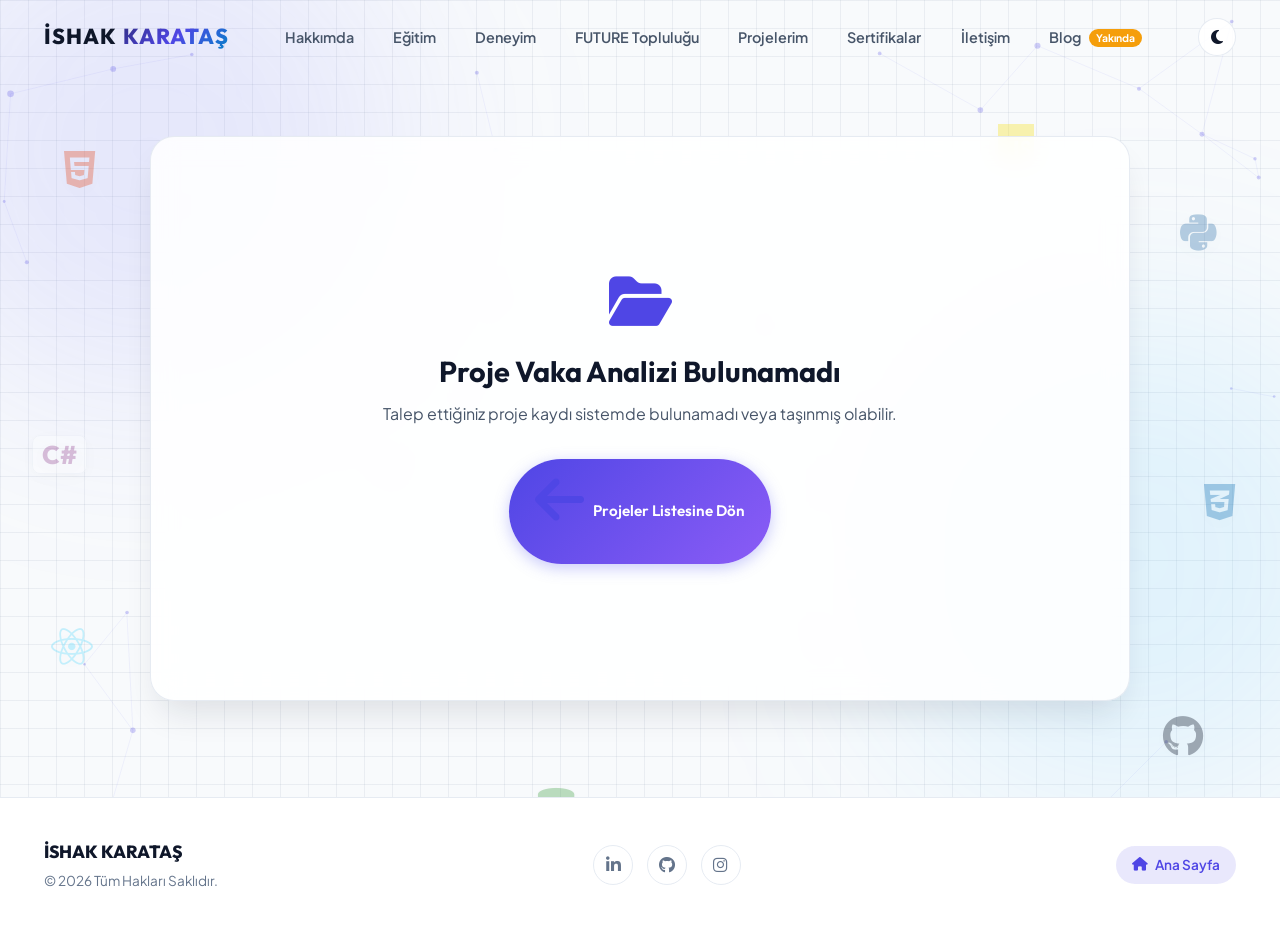
==== project-detail.html @ abb5e7d8 "Add files via upload" ====
<!DOCTYPE html>
<html lang="tr" data-theme="light">

<head>
    <meta charset="UTF-8">
    <meta name="viewport" content="width=device-width, initial-scale=1.0">
    <title>Proje Detayı - İshak Karataş</title>
    <meta name="description" content="Proje Detayları, Teknik Mühendislik Analizi ve Vaka Çalışması.">

    <!-- Google Fonts: Plus Jakarta Sans & Outfit -->
    <link rel="preconnect" href="https://fonts.googleapis.com">
    <link rel="preconnect" href="https://fonts.gstatic.com" crossorigin>
    <link
        href="https://fonts.googleapis.com/css2?family=Outfit:wght@400;500;600;700;800&family=Plus+Jakarta+Sans:wght@300;400;500;600;700&display=swap"
        rel="stylesheet">

    <!-- FontAwesome Icons -->
    <link rel="stylesheet" href="https://cdnjs.cloudflare.com/ajax/libs/font-awesome/6.4.0/css/all.min.css">

    <!-- Custom CSS -->
    <link rel="stylesheet" href="style.css">

    <!-- Corporate Case Study Styles -->
    <style>
        .detail-standalone-page {
            padding-top: 8.5rem;
            padding-bottom: 6rem;
            min-height: 85vh;
        }

        .detail-card {
            padding: 3.5rem;
            max-width: 980px;
            margin: 0 auto;
            border-radius: var(--radius-lg);
            box-shadow: var(--shadow-lg);
            position: relative;
        }

        .detail-header {
            border-bottom: 1px solid var(--border-color);
            padding-bottom: 2.5rem;
            margin-bottom: 2.5rem;
        }

        .detail-badge-pill {
            display: inline-flex;
            align-items: center;
            gap: 0.5rem;
            background: var(--accent-glow);
            color: var(--accent-primary);
            font-size: 0.85rem;
            font-weight: 700;
            padding: 0.4rem 1rem;
            border-radius: var(--radius-full);
            border: 1px solid rgba(99, 102, 241, 0.2);
            margin-bottom: 1.25rem;
            text-transform: uppercase;
            letter-spacing: 0.5px;
        }

        .detail-meta-grid {
            display: grid;
            grid-template-columns: repeat(auto-fit, minmax(210px, 1fr));
            gap: 1.25rem;
            margin-top: 2.25rem;
        }

        .meta-card {
            background: var(--bg-primary);
            padding: 1.25rem 1.5rem;
            border-radius: var(--radius-md);
            border: 1px solid var(--border-color);
            transition: var(--transition-normal);
        }

        .meta-card:hover {
            border-color: var(--accent-primary);
            transform: translateY(-2px);
        }

        .meta-card-title {
            font-size: 0.78rem;
            text-transform: uppercase;
            letter-spacing: 0.8px;
            color: var(--text-muted);
            margin-bottom: 0.5rem;
            font-weight: 700;
            display: flex;
            align-items: center;
            gap: 0.4rem;
        }

        .meta-card-value {
            font-size: 0.95rem;
            font-weight: 600;
            color: var(--text-primary);
            margin-bottom: 0;
            line-height: 1.4;
        }

        .meta-card-value a {
            color: var(--accent-primary);
            font-weight: 600;
            display: inline-flex;
            align-items: center;
            gap: 0.35rem;
            transition: var(--transition-fast);
        }

        .meta-card-value a:hover {
            opacity: 0.85;
            text-decoration: underline;
        }

        /* Mockup Frame Placeholder */
        .preview-mockup-frame {
            width: 100%;
            border-radius: var(--radius-md);
            border: 1px solid var(--border-color);
            background: var(--bg-primary);
            overflow: hidden;
            margin-bottom: 3rem;
            box-shadow: var(--shadow-md);
        }

        .mockup-frame-bar {
            height: 36px;
            background: rgba(15, 23, 42, 0.05);
            border-bottom: 1px solid var(--border-color);
            display: flex;
            align-items: center;
            padding: 0 1rem;
            gap: 0.5rem;
        }

        [data-theme="dark"] .mockup-frame-bar {
            background: rgba(255, 255, 255, 0.03);
        }

        .mockup-dots {
            display: flex;
            gap: 0.4rem;
        }

        .mockup-dot {
            width: 10px;
            height: 10px;
            border-radius: 50%;
        }

        .dot-red {
            background: #ef4444;
        }

        .dot-yellow {
            background: #f59e0b;
        }

        .dot-green {
            background: #10b981;
        }

        .mockup-frame-title {
            font-size: 0.75rem;
            color: var(--text-muted);
            font-weight: 600;
            margin-left: auto;
            margin-right: auto;
            display: flex;
            align-items: center;
            gap: 0.35rem;
        }

        .mockup-viewport {
            height: 320px;
            display: flex;
            flex-direction: column;
            align-items: center;
            justify-content: center;
            background: radial-gradient(circle at center, var(--accent-glow) 0%, transparent 70%);
            gap: 1rem;
            color: var(--text-muted);
        }

        .mockup-viewport-icon {
            width: 64px;
            height: 64px;
            border-radius: var(--radius-md);
            background: var(--bg-card);
            border: 1px solid var(--border-color);
            display: flex;
            align-items: center;
            justify-content: center;
            font-size: 1.75rem;
            color: var(--accent-primary);
            box-shadow: var(--shadow-sm);
        }

        .section-block {
            margin-bottom: 2.75rem;
        }

        .section-block-title {
            font-size: 1.3rem;
            font-weight: 700;
            color: var(--text-primary);
            margin-bottom: 1rem;
            display: flex;
            align-items: center;
            gap: 0.75rem;
            letter-spacing: -0.3px;
        }

        .section-block-title i {
            width: 34px;
            height: 34px;
            border-radius: var(--radius-sm);
            background: var(--accent-glow);
            color: var(--accent-primary);
            display: inline-flex;
            align-items: center;
            justify-content: center;
            font-size: 1rem;
            border: 1px solid rgba(99, 102, 241, 0.15);
        }

        .section-block-text {
            color: var(--text-secondary);
            line-height: 1.75;
            font-size: 1.02rem;
            margin-bottom: 0;
        }

        .tech-pill-container {
            display: flex;
            flex-wrap: wrap;
            gap: 0.65rem;
            margin-top: 1rem;
        }

        .tech-pill {
            background: var(--bg-primary);
            color: var(--text-primary);
            font-size: 0.85rem;
            font-weight: 600;
            padding: 0.45rem 1rem;
            border-radius: var(--radius-sm);
            border: 1px solid var(--border-color);
            display: inline-flex;
            align-items: center;
            gap: 0.5rem;
            transition: var(--transition-fast);
        }

        .tech-pill:hover {
            border-color: var(--accent-primary);
            color: var(--accent-primary);
            background: var(--accent-glow);
        }

        .video-container-frame {
            margin-bottom: 3rem;
            border-bottom: 1px solid var(--border-color);
            padding-bottom: 2.5rem;
        }

        .video-wrapper {
            position: relative;
            padding-bottom: 56.25%;
            height: 0;
            overflow: hidden;
            border-radius: var(--radius-md);
            border: 1px solid var(--border-color);
            box-shadow: var(--shadow-lg);
            background: #000;
        }

        .video-wrapper iframe {
            position: absolute;
            top: 0;
            left: 0;
            width: 100%;
            height: 100%;
            border: none;
        }

        .back-btn-wrap {
            margin-top: 3.5rem;
            border-top: 1px solid var(--border-color);
            padding-top: 2rem;
            display: flex;
            justify-content: flex-start;
        }

        .error-state {
            text-align: center;
            padding: 5rem 2rem;
        }

        .error-state i {
            font-size: 3.5rem;
            color: var(--accent-primary);
            margin-bottom: 1.5rem;
        }

        @media (max-width: 768px) {
            .detail-card {
                padding: 1.75rem;
            }

            .detail-standalone-page {
                padding-top: 7rem;
            }

            .mockup-viewport {
                height: 240px;
            }
        }

        /* Mockup Viewport with Screenshots Grid */
        .screenshots-grid-container {
            display: grid;
            grid-template-columns: repeat(auto-fit, minmax(280px, 1fr));
            gap: 1.75rem;
            width: 100%;
            margin-bottom: 3rem;
            align-items: start;
        }

        .mini-mockup-frame.hidden-screenshot {
            display: none !important;
        }

        .show-more-screenshots-wrapper {
            grid-column: 1 / -1;
            display: flex;
            justify-content: center;
            margin-top: 1rem;
            margin-bottom: 1.5rem;
        }

        .mini-mockup-frame {
            margin-bottom: 0 !important;
            cursor: pointer;
            transition: transform 0.3s ease, box-shadow 0.3s ease, border-color 0.3s ease;
            background: var(--bg-primary);
        }

        .mini-mockup-frame:hover {
            transform: translateY(-5px);
            border-color: var(--accent-primary);
            box-shadow: var(--shadow-lg);
        }

        /* Mobile Mockup Styles (Samsung Style Infinity-O Display) */
        .mobile-mockup-frame {
            width: 210px;
            height: 420px;
            border-radius: 20px;
            border: 6px solid var(--text-primary);
            background: var(--bg-primary);
            overflow: hidden;
            position: relative;
            box-shadow: var(--shadow-md);
            cursor: pointer;
            transition: transform 0.3s ease, box-shadow 0.3s ease, border-color 0.3s ease;
            margin: 0 auto;
        }

        .mobile-mockup-frame:hover {
            transform: translateY(-5px);
            border-color: var(--accent-primary);
            box-shadow: var(--shadow-lg);
        }

        .mobile-punch-hole {
            position: absolute;
            top: 10px;
            left: 50%;
            transform: translateX(-50%);
            width: 8px;
            height: 8px;
            border-radius: 50%;
            background: #000000;
            z-index: 10;
            border: 1px solid rgba(255, 255, 255, 0.25);
        }

        .mobile-viewport-mini {
            width: 100%;
            height: 100%;
            position: relative;
            overflow: hidden;
            background: var(--bg-card);
        }

        .mobile-viewport-mini img {
            width: 100%;
            height: 100%;
            object-fit: fill;
            display: block;
            transition: transform 0.3s ease;
        }

        .mobile-mockup-frame:hover .mobile-viewport-mini img {
            transform: scale(1.04);
        }

        .mobile-mockup-frame.hidden-screenshot {
            display: none !important;
        }

        .mobile-mockup-placeholder-frame {
            border-color: rgba(99, 102, 241, 0.35);
            background: rgba(99, 102, 241, 0.02) !important;
            display: flex;
            flex-direction: column;
            align-items: center;
            justify-content: center;
            gap: 0.5rem;
            cursor: default;
        }

        .mobile-mockup-placeholder-frame:hover {
            transform: none;
            border-color: rgba(99, 102, 241, 0.35);
            box-shadow: var(--shadow-md);
        }

        .mobile-mockup-placeholder-frame .mobile-punch-hole {
            background: rgba(99, 102, 241, 0.35);
        }

        .mockup-viewport-mini {
            position: relative;
            overflow: hidden;
            background: var(--bg-card);
            display: block;
        }

        .screenshot-img {
            width: 100%;
            height: auto;
            display: block;
            transition: transform 0.3s ease;
        }

        .mini-mockup-frame:hover .screenshot-img {
            transform: scale(1.03);
        }

        .screenshot-overlay {
            position: absolute;
            top: 0;
            left: 0;
            width: 100%;
            height: 100%;
            background: rgba(15, 23, 42, 0.4);
            display: flex;
            align-items: center;
            justify-content: center;
            opacity: 0;
            transition: opacity 0.3s ease;
        }

        .mini-mockup-frame:hover .screenshot-overlay {
            opacity: 1;
        }

        .screenshot-overlay i {
            color: white;
            font-size: 1.5rem;
            transform: scale(0.8);
            transition: transform 0.3s ease;
        }

        .mini-mockup-frame:hover .screenshot-overlay i {
            transform: scale(1);
        }

        /* Lightbox Styles */
        .lightbox {
            display: none;
            position: fixed;
            z-index: 9999;
            left: 0;
            top: 0;
            width: 100%;
            height: 100%;
            overflow: auto;
            background-color: rgba(15, 23, 42, 0.95);
            backdrop-filter: blur(10px);
            align-items: center;
            justify-content: center;
            opacity: 0;
            transition: opacity 0.3s ease;
        }

        .lightbox.active {
            display: flex;
            opacity: 1;
        }

        .lightbox-content {
            margin: auto;
            display: block;
            max-width: 90%;
            max-height: 85vh;
            border-radius: 0;
            box-shadow: 0 25px 50px -12px rgba(0, 0, 0, 0.5);
            transform: scale(0.95);
            transition: transform 0.3s ease;
            border: 1px solid rgba(255, 255, 255, 0.1);
        }

        .lightbox.active .lightbox-content {
            transform: scale(1);
        }

        .lightbox-close {
            position: absolute;
            top: 2rem;
            right: 2.5rem;
            color: #f1f1f1;
            font-size: 40px;
            font-weight: 300;
            transition: 0.3s;
            cursor: pointer;
            user-select: none;
        }

        .lightbox-close:hover {
            color: var(--accent-primary);
        }

        .lightbox-arrow {
            position: absolute;
            top: 50%;
            transform: translateY(-50%);
            background: rgba(15, 23, 42, 0.4);
            border: 1px solid rgba(255, 255, 255, 0.15);
            color: white;
            width: 50px;
            height: 50px;
            border-radius: 50%;
            display: flex;
            align-items: center;
            justify-content: center;
            font-size: 1.25rem;
            cursor: pointer;
            z-index: 10000;
            transition: all 0.25s ease;
            backdrop-filter: blur(8px);
        }

        .lightbox-arrow:hover {
            background: var(--accent-primary);
            transform: translateY(-50%) scale(1.1);
            border-color: var(--accent-primary);
        }

        .lightbox-prev {
            left: 2rem;
        }

        .lightbox-next {
            right: 2rem;
        }

        #lightbox-img {
            transition: opacity 0.15s ease-in-out;
        }

        @media (max-width: 576px) {
            .lightbox-arrow {
                width: 40px;
                height: 40px;
                font-size: 1rem;
            }

            .lightbox-prev {
                left: 1rem;
            }

            .lightbox-next {
                right: 1rem;
            }
        }

        /* Project Header Buttons */
        .btn-github-large {
            display: inline-flex;
            align-items: center;
            gap: 0.6rem;
            padding: 0.65rem 1.3rem;
            border-radius: var(--radius-md);
            font-weight: 600;
            font-size: 0.95rem;
            background: #24292e;
            color: #ffffff !important;
            border: 1px solid rgba(255, 255, 255, 0.15);
            transition: all var(--transition-fast);
            text-decoration: none;
            box-shadow: var(--shadow-sm);
        }

        .btn-github-large:hover {
            background: #2f363d;
            transform: translateY(-2px);
            box-shadow: var(--shadow-md);
        }

        .btn-youtube-large {
            display: inline-flex;
            align-items: center;
            gap: 0.6rem;
            padding: 0.65rem 1.3rem;
            border-radius: var(--radius-md);
            font-weight: 600;
            font-size: 0.95rem;
            background: #ef4444;
            color: #ffffff !important;
            border: 1px solid rgba(255, 255, 255, 0.15);
            transition: all var(--transition-fast);
            text-decoration: none;
            box-shadow: var(--shadow-sm);
        }

        .btn-youtube-large:hover {
            background: #dc2626;
            transform: translateY(-2px);
            box-shadow: var(--shadow-md);
        }

        /* Code Editor Mockup Styles (Responsive Dark/Light) */
        .code-editor-description {
            margin-top: 1.75rem;
            margin-bottom: 2.5rem;
            max-width: 900px;
            background: #ffffff;
            color: #24292e;
            border: 1px solid var(--border-color);
            border-radius: 12px;
            overflow: hidden;
            font-family: 'Fira Code', Consolas, Monaco, 'Courier New', Courier, monospace;
            box-shadow: var(--shadow-md);
            transition: background var(--transition-normal), border var(--transition-normal);
        }

        .code-editor-header {
            background: #f1f3f5;
            height: 38px;
            display: flex;
            align-items: center;
            padding: 0 1.25rem;
            border-bottom: 1px solid var(--border-color);
            transition: background var(--transition-normal), border var(--transition-normal);
            justify-content: flex-start;
        }

        .editor-dots {
            display: flex;
            gap: 0.5rem;
            align-items: center;
        }

        .editor-dot {
            width: 12px;
            height: 12px;
            border-radius: 50%;
        }

        .editor-dot-close {
            background: #ff5f56;
        }

        .editor-dot-minimize {
            background: #ffbd2e;
        }

        .editor-dot-zoom {
            background: #27c93f;
        }

        .editor-tabs {
            display: flex;
            height: 100%;
            align-items: flex-end;
            margin-left: 1.5rem;
        }

        .editor-tab {
            background: #ffffff;
            border: 1px solid var(--border-color);
            border-bottom: none;
            border-top: 2px solid var(--accent-primary);
            padding: 0 1rem;
            height: 30px;
            display: flex;
            align-items: center;
            gap: 0.5rem;
            font-size: 0.8rem;
            color: var(--text-primary);
            font-weight: 600;
            border-top-left-radius: 4px;
            border-top-right-radius: 4px;
            transition: all var(--transition-fast);
        }

        .editor-tab i {
            color: #e34c26;
            font-size: 0.95rem;
        }

        .editor-tab-close {
            color: #959da5;
            font-size: 0.75rem;
            margin-left: 0.5rem;
            cursor: pointer;
        }

        .code-editor-body {
            padding: 1.75rem 2rem;
            font-size: 1.05rem;
            line-height: 1.9;
            display: flex;
            gap: 1.5rem;
        }

        .code-line-numbers {
            color: #a0aec0;
            user-select: none;
            text-align: right;
            border-right: 2px solid var(--border-color);
            padding-right: 1.25rem;
            font-size: 1rem;
            min-width: 28px;
            font-weight: 500;
            transition: border var(--transition-normal);
        }

        .code-content {
            color: #2f3e46;
            white-space: pre-wrap;
            word-break: break-word;
            text-align: left;
            font-weight: 550;
            flex-grow: 1;
        }

        /* Dark Theme overrides */
        [data-theme="dark"] .code-editor-description {
            background: #181818;
            border-color: rgba(255, 255, 255, 0.08);
            color: #d4d4d4;
            box-shadow: 0 10px 30px rgba(0, 0, 0, 0.4);
        }

        [data-theme="dark"] .code-editor-header {
            background: #1e1e1e;
            border-bottom-color: #121212;
        }

        [data-theme="dark"] .editor-tab {
            background: #181818;
            border-color: rgba(255, 255, 255, 0.08);
            border-bottom: none;
            color: #d4d4d4;
        }

        [data-theme="dark"] .code-line-numbers {
            color: #5a5a5a;
            border-right-color: rgba(255, 255, 255, 0.08);
        }

        [data-theme="dark"] .code-content {
            color: #e1e1e1;
        }

        /* VS Code Status Bar mockup styling */
        .code-editor-status-bar {
            background: #f1f3f5;
            /* Light mode default */
            color: #333333;
            /* Darker text for prominence */
            height: 28px;
            /* Slightly taller */
            display: flex;
            align-items: center;
            justify-content: space-between;
            padding: 0 1.25rem;
            font-size: 0.78rem;
            /* Slightly larger */
            user-select: none;
            border-bottom-left-radius: 12px;
            border-bottom-right-radius: 12px;
            font-family: -apple-system, BlinkMacSystemFont, "Segoe UI", Roboto, Helvetica, Arial, sans-serif;
            font-weight: 600;
            /* Bold/prominent text */
            border-top: 1px solid var(--border-color);
            transition: all var(--transition-normal);
        }

        .code-editor-status-bar i {
            color: var(--accent-primary);
            /* Pop icon color in light mode */
            font-size: 0.85rem;
        }

        /* Dark Theme Status Bar Override (matches VS Code Dark IDE theme) */
        [data-theme="dark"] .code-editor-status-bar {
            background: #1e1e1e;
            color: #c5c5c5;
            /* Brighter readable text */
            border-top: 1px solid #121212;
        }

        [data-theme="dark"] .code-editor-status-bar i {
            color: #007acc;
            /* VS Code blue icons in dark mode */
        }

        .status-left,
        .status-right {
            display: flex;
            align-items: center;
            gap: 1.25rem;
        }

        .status-item {
            display: flex;
            align-items: center;
            gap: 0.45rem;
            opacity: 1;
            /* full visibility */
            transition: opacity var(--transition-fast);
        }

        .status-item:hover {
            opacity: 0.85;
        }

        /* Floating Robot Animation */
        @keyframes robotFloating {
            0% {
                transform: translateY(0px) rotate(0deg);
            }

            50% {
                transform: translateY(-12px) rotate(3deg);
            }

            100% {
                transform: translateY(0px) rotate(0deg);
            }
        }

        .robot-floating-animation {
            animation: robotFloating 3.5s ease-in-out infinite;
            filter: drop-shadow(0 10px 15px rgba(0, 0, 0, 0.12));
            transition: all var(--transition-normal);
        }

        .robot-floating-animation:hover {
            transform: scale(1.06) translateY(-5px);
            filter: drop-shadow(0 15px 25px rgba(0, 0, 0, 0.2));
        }
    </style>
</head>

<body>

    <!-- Bilimsel Kareli Arka Plan & Süzülen Düğümler Ağ Katmanı -->
    <div class="math-grid-bg"></div>
    <canvas id="bg-scientific-canvas" class="bg-scientific-canvas"></canvas>

    <!-- Süzülen Teknoloji İkonları -->
    <div class="floating-tech-icons">
        <div class="tech-icon t-icon-1" title="HTML5"><i class="fa-brands fa-html5"></i></div>
        <div class="tech-icon t-icon-2" title="React"><i class="fa-brands fa-react"></i></div>
        <div class="tech-icon t-icon-3" title="Python"><i class="fa-brands fa-python"></i></div>
        <div class="tech-icon t-icon-4" title="GitHub"><i class="fa-brands fa-github"></i></div>
        <div class="tech-icon t-icon-5" title="C#"><span class="tech-badge-csharp">C#</span></div>
        <div class="tech-icon t-icon-6" title="MongoDB / Database"><i class="fa-solid fa-database"></i></div>
        <div class="tech-icon t-icon-7" title="JavaScript"><i class="fa-brands fa-js"></i></div>
        <div class="tech-icon t-icon-8" title="CSS3"><i class="fa-brands fa-css3-alt"></i></div>
    </div>

    <div class="glow-orb orb-1"></div>
    <div class="glow-orb orb-2"></div>

    <!-- HEADER / NAVIGATION -->
    <header class="navbar-header" id="navbar">
        <div class="container nav-container">
            <a href="index.html#hero" class="nav-brand" id="nav-logo">
                <span class="brand-first">İSHAK</span>
                <span class="brand-last">KARATAŞ</span>
            </a>

            <nav class="nav-menu" id="nav-menu">
                <ul class="nav-list">
                    <li><a href="index.html#about" class="nav-link">Hakkımda</a></li>
                    <li><a href="index.html#education" class="nav-link">Eğitim</a></li>
                    <li><a href="index.html#experience" class="nav-link">Deneyim</a></li>
                    <li><a href="index.html#community" class="nav-link">FUTURE Topluluğu</a></li>
                    <li><a href="index.html#projects" class="nav-link">Projelerim</a></li>
                    <li><a href="index.html#certificates" class="nav-link">Sertifikalar</a></li>
                    <li><a href="index.html#contact" class="nav-link">İletişim</a></li>
                    <li><a href="blog.html" class="nav-link">Blog <span class="badge-soon">Yakında</span></a></li>
                </ul>
            </nav>

            <div class="nav-actions">
                <button class="theme-toggle-btn" id="theme-toggle" aria-label="Karanlık/Aydınlık Tema Değiştir">
                    <i class="fa-solid fa-sun icon-sun"></i>
                    <i class="fa-solid fa-moon icon-moon"></i>
                </button>

                <button class="mobile-toggle" id="mobile-toggle" aria-label="Menüyü Aç/Kapat">
                    <span class="bar"></span>
                    <span class="bar"></span>
                    <span class="bar"></span>
                </button>
            </div>
        </div>
    </header>

    <!-- MAIN BODY (Dynamic Corporate Cases) -->
    <main class="detail-standalone-page">
        <div class="container">
            <div class="glass-card detail-card" id="project-detail-container">
                <!-- Javascript will render contents dynamically here -->
                <div style="text-align: center; padding: 5rem 0;">
                    <i class="fa-solid fa-circle-notch fa-spin"
                        style="font-size: 2.5rem; color: var(--accent-primary);"></i>
                    <p style="margin-top: 1rem; color: var(--text-muted); font-weight: 500;">Proje vaka analizi
                        yükleniyor...</p>
                </div>
            </div>
        </div>
    </main>

    <!-- FOOTER -->
    <footer class="main-footer">
        <div class="container footer-container">
            <div class="footer-left">
                <span class="footer-logo">İSHAK KARATAŞ</span>
                <p>&copy; 2026 Tüm Hakları Saklıdır.</p>
            </div>
            <div class="footer-center">
                <div class="footer-social-links">
                    <a href="https://www.linkedin.com/in/ishak-karata%C5%9F-7420802b3/" target="_blank"
                        rel="noopener noreferrer" class="footer-social-btn linkedin" title="LinkedIn">
                        <i class="fa-brands fa-linkedin-in"></i>
                    </a>
                    <a href="https://github.com/ishakkaratas05" target="_blank" rel="noopener noreferrer"
                        class="footer-social-btn github" title="GitHub">
                        <i class="fa-brands fa-github"></i>
                    </a>
                    <a href="https://www.instagram.com/kodkasifi_404/" target="_blank" rel="noopener noreferrer"
                        class="footer-social-btn instagram" title="Instagram">
                        <i class="fa-brands fa-instagram"></i>
                    </a>
                </div>
            </div>
            <div class="footer-right">
                <a href="index.html" class="back-to-top-btn" aria-label="Ana Sayfa">
                    <i class="fa-solid fa-house"></i> Ana Sayfa
                </a>
            </div>
        </div>
    </footer>

    <!-- TOAST NOTIFICATION -->
    <div class="toast-notification" id="toast">
        <i class="fa-solid fa-circle-check"></i>
        <span id="toast-message">E-posta adresi panoya kopyalandı!</span>
    </div>



    <!-- SCREENSHOT LIGHTBOX -->
    <div id="screenshot-lightbox" class="lightbox" onclick="closeLightbox()">
        <span class="lightbox-close" onclick="closeLightbox()">&times;</span>
        <button class="lightbox-arrow lightbox-prev" onclick="changeLightboxImage(-1, event)">
            <i class="fa-solid fa-chevron-left"></i>
        </button>
        <img class="lightbox-content" id="lightbox-img" onclick="event.stopPropagation()">
        <button class="lightbox-arrow lightbox-next" onclick="changeLightboxImage(1, event)">
            <i class="fa-solid fa-chevron-right"></i>
        </button>
    </div>

    <!-- Custom Script & Engine Database -->
    <script src="script.js"></script>
    <script>
        // Project Database (Strict Corporate Structure)
        const PROJECTS_DB = {
            "portfoy-sitem": {
                title: "Kişisel Portföy Web Sitesi",
                subtitle: "HTML, CSS ve JavaScript kullanılarak geliştirilen; Matter.js 2D fizik motoru, özelleştirilmiş HTML5 Canvas düğüm animasyonları ve CSS Custom Properties ile zenginleştirilmiş, karanlık/aydınlık tema destekli interaktif portföy platformu.",
                category: "<i class=\"fa-solid fa-user\"></i> Bireysel Proje",
                date: "Temmuz 2026",
                role: "Arayüz Tasarımı & Frontend Geliştirme",
                github: "https://github.com/ishakkaratas05",
                tech: ["HTML5", "CSS3", "JavaScript", "Matter.js", "Canvas 2D API", "JSON Data Engine"],
                about: "Kişisel Portföy Web Sitesi; yazılım projelerimi, mühendislik çalışmalarımı, akademik geçmişimi ve FUTURE topluluğundaki aktif liderlik rollerimi profesyonel, estetik ve etkileşimli bir dijital vitrinde sergilemek amacıyla sıfırdan tasarlayıp geliştirdiğim kişisel web platformumdur. Platform, kullanıcıyı yormayan modern geçişleri ve yaratıcı animasyonları mühendislik odaklı bir yaklaşımla birleştirir.",
                problem: "Sıradan, statik ve şablon tabanlı hazır portföy sitelerinin aksine; yazılımcı kimliğimi, tasarım becerilerimi (Canva/UI) ve fizik simülasyonları gibi teknik yeteneklerimi ziyaretçilere doğrudan hissettirecek, yüksek performanslı ve özgün bir kullanıcı deneyimi (UX) sunma ihtiyacı.",
                details: "Proje kapsamında, modern web standartlarına uygun olarak herhangi bir frontend framework'ü (React vb.) kullanmadan, saf JavaScript ve CSS Custom Properties ile sıfırdan aydınlık/karanlık tema altyapısını kodladım. Giriş ekranındaki bilimsel düğüm ağları (node network) için HTML5 Canvas 2D API ile optimize edilmiş parçacık animasyonları geliştirdim. Sayfadaki en dikkat çekici detaylardan biri olan interaktif yaka kartı için Matter.js fizik motorunu entegre ederek, yerçekimi ve fareyle sürükleme tepkilerine sahip gerçekçi bir fizik simülasyonu oluşturdum. Ayrıca, tek bir HTML şablonu üzerinden dinamik URL parametrelerini (?id=proje-adi) okuyarak tüm projelerimin vaka analizini (Case Study) listeleyen modüler bir veri motoru kurguladım.",
                screenshots: [
                    "assets/projects/portfoy_ss/portfoy_ss_1.png"
                ]
            },
            "kampusradar": {
                title: "KampüsRadar",
                subtitle: "Üniversite kampüsü içerisindeki etkinlikleri, duyuruları ve konum tabanlı paylaşımları harita üzerinden takip etmeyi sağlayan mobil ve web platformu.",
                category: "<i class=\"fa-solid fa-user\"></i> Bireysel Proje",
                date: "Mayıs - Haziran 2026",
                role: "Full-Stack Mobil & Web Geliştirici",
                github: "https://github.com/ishakkaratas05/kampusradar",
                youtube: "NWP7Ew73N-Q",
                tech: ["React", "React Native", "Supabase", "Google Maps API", "PostgreSQL"],
                about: "KampüsRadar, öğrencilerin üniversite kampüsündeki sosyal hayatı, kulüp etkinliklerini, anlık duyuruları ve önemli noktaları harita tabanlı bir arayüz üzerinden gerçek zamanlı olarak takip etmelerini sağlayan bir uygulamadır. Hem mobil (React Native) hem de web (React) sürümleriyle öğrencilere kesintisiz erişim sunar.",
                problem: "Kampüs içi etkinliklerin ve duyuruların farklı sosyal medya kanallarına dağınık olması, öğrencilerin etkinlikleri kaçırmasına veya kampüs içindeki önemli noktalara (kütüphane yoğunluğu, yemekhane menüsü vb.) anlık erişimde zorluk yaşamasına yol açmaktadır.",
                details: "Projenin tüm frontend ve backend mimarisini tek başıma üstlendim. React Native kullanarak iOS ve Android için cross-platform harita tabanlı konum izleme entegrasyonunu kurdum. Supabase'in real-time veritabanı (WebSockets) ve PostgreSQL veri yapısını kullanarak kullanıcıların kampüsteki anlık paylaşımları canlı olarak harita üzerinde görebilmesini sağladım.",
                screenshots: [
                    "assets/projects/kampusradar_ss/radar_ss_1.png",
                    "assets/projects/kampusradar_ss/radar_ss_2.png",
                    "assets/projects/kampusradar_ss/radar_ss_3.png",
                    "assets/projects/kampusradar_ss/radar_ss_4.png",
                    "assets/projects/kampusradar_ss/radar_ss_5.png",
                    "assets/projects/kampusradar_ss/radar_ss_6.png",
                    "assets/projects/kampusradar_ss/radar_ss_7.png",
                    "assets/projects/kampusradar_ss/radar_ss_8.png",
                    "assets/projects/kampusradar_ss/radar_ss_9.png",
                    "assets/projects/kampusradar_ss/radar_ss_10.png",
                    "assets/projects/kampusradar_ss/radar_ss_11.png",
                    "assets/projects/kampusradar_ss/radar_ss_12.png",
                    "assets/projects/kampusradar_ss/radar_ss_13.png",
                    "assets/projects/kampusradar_ss/radar_ss_14.png",
                    "assets/projects/kampusradar_ss/radar_ss_15.png"
                ],
                mobileScreenshots: [
                    "assets/projects/kampusradar_ss/mobil/radar_mobil_1.png",
                    "assets/projects/kampusradar_ss/mobil/radar_mobil_2.png",
                    "assets/projects/kampusradar_ss/mobil/radar_mobil_3.png",
                    "assets/projects/kampusradar_ss/mobil/radar_mobil_4.png",
                    "assets/projects/kampusradar_ss/mobil/radar_mobil_5.png",
                    "assets/projects/kampusradar_ss/mobil/radar_mobil_6.png",
                    "assets/projects/kampusradar_ss/mobil/radar_mobil_7.png"
                ]
            },
            "jobverse": {
                title: "JOBVERSE",
                subtitle: "Farklı sitelere dağılmış iş ilanlarını tek bir merkezde toplayan; adaylara sadece iş arama kolaylığı değil, aynı zamanda maaş dağılımları ve popüler yetenekler gibi sektör trendlerini analiz etme imkanı sunan akıllı bir kariyer platformu.",
                category: "<i class=\"fa-solid fa-users\"></i> Takım Projesi",
                date: "Ekim - Aralık 2025",
                role: "Frontend & Arayüz Geliştirme, Logo Tasarımı",
                github: "https://github.com/ishakkaratas05/Jobverse",
                tech: ["React", "Node.js", "Python", "MongoDB", "Adzuna API", "JSearch API", "Canva", "Google Gemini"],
                about: "Veri Tabanı Yönetim Sistemleri dersi kapsamında, iş arayanların onlarca farklı site arasında kaybolması problemine çözüm üretmek amacıyla üç kişilik bir ekiple geliştirilmiştir. Sistem, arka planda Adzuna ve JSearch API'lerini kullanarak farklı kaynaklardan iş ilanlarını çeker, işler ve kendi veritabanına kaydeder. Kullanıcılar tek bir panel üzerinden detaylı arama ve filtreleme yapabilirler. Sadece bir ilan listeleme sitesi olmanın ötesine geçen platform, toplanan veriler üzerinden istatistiksel analizler de sunarak sektör trendlerinin ve aranan yeteneklerin incelenebilmesine olanak tanır. Projenin kullanıcıyla buluşan yüzü olan Frontend ve Arayüz süreçleri tarafımdan (İshak Karataş) yönetilmiş olup; platformun görsel kimliğini yansıtan logo da Google Gemini yapay zeka desteği ve Canva kullanılarak yine tarafımca tasarlanmıştır.",
                problem: "Kariyer ilanlarının birden fazla platforma dağınık olması nedeniyle adayların onlarca farklı site arasında kaybolması, ilanların gözden kaçması ve adayların sektör trendlerini (maaş dağılımları, aranan popüler yetenekler) analiz edememesi.",
                details: "Proje kapsamında web arayüzünün tasarımını, tüm frontend geliştirme süreçlerini ve platformun görsel kimliğini (logo tasarımı) üstlendim. React kullanarak kullanıcının kelime, teknoloji veya konuma göre ilanları anında filtreleyebileceği interaktif bir kullanıcı paneli inşa ettim. Node.js backend servisleri ile veri iletişimini kurarak, arka planda Python botları ve Adzuna/JSearch API'leri aracılığıyla çekilen ve MongoDB veritabanına kaydedilen normalize edilmiş verilerin güvenle ve performanslı şekilde ön yüze aktarılmasını sağladım. Toplanan veriler üzerinden istatistiksel analizler sunarak sektör trendlerinin ve aranan yeteneklerin incelenebilmesine olanak tanıyan görsel analiz araçlarını arayüze entegre ettim.",
                screenshots: [
                    "assets/projects/jobverse_ss/jobverse_ss_1.png",
                    "assets/projects/jobverse_ss/jobverse_ss_2.png",
                    "assets/projects/jobverse_ss/jobverse_ss_3.png",
                    "assets/projects/jobverse_ss/jobverse_ss_4.png",
                    "assets/projects/jobverse_ss/jobverse_ss_5.png",
                    "assets/projects/jobverse_ss/jobverse_ss_6.png"
                ]
            },
            "makale-oneri": {
                title: "Web Tabanlı Makale Öneri Sistemi",
                subtitle: "Araştırmacıların ilgilendikleri konulardaki akademik makaleleri arXiv üzerinden çekip listeleyen ve seçilen makaleye içerik olarak en çok benzeyen makaleleri yapay zeka ile bularak öneren akademik bir asistan uygulaması.",
                category: "<i class=\"fa-solid fa-user\"></i> Bireysel Proje",
                date: "Ağustos - Eylül 2025",
                role: "Büyük Veri Analizi ve Sistem Geliştirici",
                tech: ["Python", "Scikit-learn", "arXiv API", "MongoDB", "HTML", "CSS", "PySpark"],
                about: "Staj dönemi kapsamında geliştirilen bu proje, akademik araştırmaları hızlandırmayı ve doğru kaynaklara ulaşmayı kolaylaştırmayı amaçlamaktadır. Veri toplama aşamasında HTML Scraping ve OAI-PMH gibi çeşitli yöntemler incelenmiş, nihai olarak arXiv API tercih edilmiştir. Sistemde kullanıcı araştırmak istediği konuyu (örneğin: 'Artificial Intelligence') arattığında, sistem bu başlıkta kaç makale bulunduğunu gösterir ve kullanıcının belirlediği sayıda makalenin başlık, özet ve PDF linki gibi verilerini listeler. Büyük veri işleme testleri için başlangıçta PySpark ile denemeler yapılmış, ardından Python ve Scikit-learn kütüphanesi kullanılarak benzerlik algoritmaları geliştirilmiştir. Bu sayede, listedeki herhangi bir makaleye tıklandığında, sistem içerik analizi yaparak benzerlik oranı en yüksek ilk 5 makaleyi skorlarıyla birlikte kullanıcıya önerir. Ayrıca arayüzde, çekilen verilere dair kategori bazlı görsel grafikler de sunulmaktadır.",
                problem: "Akademik dünyada her gün yüzlerce yeni makale yayınlanmaktadır. Araştırmacıların kendi ilgi alanlarına uyan güncel makaleleri manuel olarak filtrelemesi büyük bir zaman yükü oluşturmaktadır. Sistem, bu süreci tamamen otomatik hale getirir.",
                details: "Geliştirme sürecinde büyük veri işlemeyi üstlenen PySpark yapısını entegre ettim. TF-IDF ve kozin benzerliği (cosine similarity) algoritmalarını PySpark kullanarak paralelleştirip veri analiz hızını optimize ettim. Önerilen makaleler MongoDB veritabanında depolanarak kullanıcılara hızlı ve modern bir web arayüzü üzerinden servis edilmektedir.",
                screenshots: [
                    "assets/projects/makale_öneri_ss/makale_ss_1.png",
                    "assets/projects/makale_öneri_ss/makale_ss_2.png",
                    "assets/projects/makale_öneri_ss/makale_ss_3.png",
                    "assets/projects/makale_öneri_ss/makale_ss_4.png",
                    "assets/projects/makale_öneri_ss/makale_ss_5.png",
                    "assets/projects/makale_öneri_ss/makale_ss_6.png",
                    "assets/projects/makale_öneri_ss/makale_ss_7.png",
                    "assets/projects/makale_öneri_ss/makale_ss_8.png",
                    "assets/projects/makale_öneri_ss/makale_ss_9.png"
                ]
            },
            "vitacheck": {
                title: "VITACHECK",
                subtitle: "Bireylerin kalp sağlığı risklerini erken fark etmelerini sağlayan, makine öğrenimi ve yapay zeka desteğiyle kişiselleştirilmiş yaşam tarzı önerileri sunan akıllı bir sağlık rehberi.",
                category: "<i class=\"fa-solid fa-users\"></i> Takım Projesi",
                date: "Ağustos 2025",
                role: "Frontend Arayüz Geliştirme ve UX Optimizasyonu",
                github: "https://github.com/osmanfurkanerkan/AI_Grup89",
                youtube: "aC1POkTmXVc",
                tech: ["Python", "Google Gemini API", "HTML", "CSS", "Makine Öğrenimi", "Canva"],
                about: "Yapay Zeka ve Teknoloji Akademisi Bootcamp sürecinde ekibimizle (Yakup Sinan Gedikli, Rabia Pemik, Gülse Kocabıyık, Osman Furkan Erkan ve ben İshak Karataş) birlikte geliştirdiğimiz bir web uygulamasıdır. Kalp hastalıklarının erken teşhisindeki ve önleyici müdahalelerdeki zorluklardan yola çıkarak, bireylerin kendi sağlıkları konusunda bilinçli ve proaktif olmalarını hedefledik. Sistem; makine öğrenimi algoritmalarıyla kalp hastalığı riskini tahmin eder ve bu tahmine dayanarak kullanıcılara aksiyon odaklı, anlaşılır yaşam tarzı önerileri sunar. Bir tanı aracı olmaktan ziyade, kullanıcıları sağlık yolculuklarında güçlendiren ve gerektiğinde uzmana yönlendiren bir rehber görevi görür. Arayüzü HTML ve CSS ile tasarlanırken, logom Canva ile hazırlandı.",
                problem: "Kalp rahatsızlıklarının erken evrede teşhis edilememesi hayati risk taşımaktadır. Vitacheck, kullanıcıların kendi evlerinden hızlıca önleyici bir sağlık taraması gerçekleştirmesine ve risk gruplarını anlamasına olanak tanır.",
                details: "Proje içerisinde frontend geliştirici olarak görev yaptım. Kullanıcıların hassas sağlık bilgilerini girerken stres yaşamaması adına, son derece modern, temiz ve sade bir UX/UI tasarımı uyguladım. Veri giriş formunun responsive olmasını sağlayarak mobil tarayıcılarda da hatasız çalışmasını sağladım. Arka planda Flask API aracılığıyla çağrılan makine öğrenimi modellerinin sonuçlarını anlaşılır görsel grafiklerle kullanıcıya yansıttım.",
                screenshots: [
                    "assets/projects/vitacheck_ss/vitacheck_1.png",
                    "assets/projects/vitacheck_ss/vitacheck_2.png",
                    "assets/projects/vitacheck_ss/vitacheck_3.png",
                    "assets/projects/vitacheck_ss/vitacheck_4.png",
                    "assets/projects/vitacheck_ss/vitacheck_5.png",
                    "assets/projects/vitacheck_ss/vitacheck_6.png",
                    "assets/projects/vitacheck_ss/vitacheck_7.png",
                    "assets/projects/vitacheck_ss/vitacheck_8.png",
                    "assets/projects/vitacheck_ss/vitacheck_9.png",
                    "assets/projects/vitacheck_ss/vitacheck_10.png",
                    "assets/projects/vitacheck_ss/vitacheck_11.png",
                    "assets/projects/vitacheck_ss/vitacheck_12.png",
                    "assets/projects/vitacheck_ss/vitacheck_13.png",
                    "assets/projects/vitacheck_ss/vitacheck_14.png",
                    "assets/projects/vitacheck_ss/vitacheck_15.png"
                ]
            },
            "randevu-sistemi": {
                title: "Akademisyen - Öğrenci Randevu Sistemi",
                subtitle: "Öğrencilerin akademisyenlere ulaşırken yaşadığı vakit kaybını ve akademisyenlerin mesaisinin bölünmesini engelleyen, randevu usulüyle çalışan bir görüşme sistemi.",
                category: "<i class=\"fa-solid fa-user\"></i> Bireysel Proje",
                date: "Nisan 2025",
                role: "Full-Stack Web Geliştirici",
                youtube: "GodJ5BhuRhQ",
                tech: ["HTML", "CSS", "JavaScript", "Supabase", "Cursor AI"],
                about: "Yazılım Gereksinimleri ve Analizi dersi kapsamında, günlük hayatta karşılaşılan bir probleme çözüm olarak geliştirilmiştir. Fakültede yapılan Google Form analiziyle, öğrencilerin akademisyenlere ulaşmak için kapıda beklediği, yerinde bulamadığı veya sadece maillerle uğraştığı tespit edilmiştir. Akademisyenlerin yoğunluğu ve tek görevlerinin mentörlük olmadığı da göz önünde bulundurularak iki tarafın da vaktini korumak hedeflenmiştir. Uygulamada akademisyenler müsait oldukları gün ve saatleri 15-20 dakikalık oturumlar şeklinde açar. Öğrenciler bu oturumlara istek gönderir; akademisyen onayladığında ise o oturum diğer öğrencilere kapanır ve görüşme ayarlanmış olur.",
                problem: "Öğrencilerin ve akademisyenlerin e-posta veya kapı ilanları üzerinden manuel randevulaşma süreçleri sık sık zaman çakışmalarına, gecikmelere ve iletişim kopukluklarına neden olmaktadır. Sistem, iki taraf için de net ve çakışmasız bir ortak takvim sunar.",
                details: "Uygulamayı sıfırdan tasarlayarak geliştirdim. Bulut veritabanı ve backend servisleri için Supabase (BaaS) teknolojisini kullandım. Supabase Realtime veritabanı tetikleyicileri (WebSockets) sayesinde randevu taleplerini, onayları ve iptalleri anlık bildirim olarak (sayfa yenilemeye gerek kalmadan) hem öğrenciye hem akademisyene ulaştıran dinamik bir altyapı oluşturdum.",
                screenshots: [
                    "assets/projects/akademisyen_randevu_ss/randevu_ss_1.png",
                    "assets/projects/akademisyen_randevu_ss/randevu_ss_2.png",
                    "assets/projects/akademisyen_randevu_ss/randevu_ss_3.png",
                    "assets/projects/akademisyen_randevu_ss/randevu_ss_4.png",
                    "assets/projects/akademisyen_randevu_ss/randevu_ss_5.png",
                    "assets/projects/akademisyen_randevu_ss/randevu_ss_6.png",
                    "assets/projects/akademisyen_randevu_ss/randevu_ss_7.png",
                    "assets/projects/akademisyen_randevu_ss/randevu_ss_8.png",
                    "assets/projects/akademisyen_randevu_ss/randevu_ss_9.png",
                    "assets/projects/akademisyen_randevu_ss/randevu_ss_10.png",
                    "assets/projects/akademisyen_randevu_ss/randevu_ss_11.png",
                    "assets/projects/akademisyen_randevu_ss/randevu_ss_12.png",
                    "assets/projects/akademisyen_randevu_ss/randevu_ss_13.png",
                    "assets/projects/akademisyen_randevu_ss/randevu_ss_14.png"
                ]
            },
            "iska-otomasyon": {
                title: "İSKA Akademi Yönetim Otomasyonu",
                subtitle: "Bir eğitim kurumunun tüm günlük operasyonlarını dijitalleştiren; öğrenci, eğitmen ve yönetim süreçlerini tek bir masaüstü ekranından, hızlı ve görsel açıdan zengin bir şekilde yönetmeyi sağlayan kapsamlı bir otomasyon çözümü.",
                category: "<i class=\"fa-solid fa-user\"></i> Bireysel Proje",
                date: "Aralık 2024",
                role: "Yazılım Mimarı & Geliştirici",
                tech: ["C# (WinForms)", "MS SQL", "ADO.NET", "DevExpress", "Canva"],
                about: "Nesne Yönelimli Programlama (OOP) dersi kapsamında hayata geçirilen bu proje, İSKA Akademi'nin idari ve eğitim süreçlerini kolaylaştırmak amacıyla tasarlanmıştır. Sistem; Öğrenci, Eğitmen ve Yönetici (Admin) olmak üzere üç temel kullanıcı rolü üzerinden çalışır. Öğrenciler sistem üzerinden ders kayıtlarını ve profil güncellemelerini yaparken, eğitmenler kendilerine tanımlanan programları takip edebilir. Uygulamanın en kapsamlı modülü olan yönetici paneli ise; kayıt, sorgulama ve silme gibi temel veri tabanı işlemlerinin yanı sıra ders programı oluşturma, fiziksel sınıfların durumlarını takip etme, öğrenci verilerini grafiklerle analiz etme ve akademiye özel üye kimlik kartı oluşturma gibi gelişmiş yönetimsel özellikler sunar.",
                problem: "Eğitim kurumlarının öğrenci devam takip süreçlerini, taksit ödemelerini ve öğretmen bordrolarını farklı Excel dosyalarında veya manuel defterlerde tutması, yönetimsel hatalara ve finansal kayıplara sebep olmaktadır. Bu otomasyon tüm süreçleri birbirine bağlar.",
                details: "Projenin tüm veritabanı şemasını ve C# mimarisini tek başıma kurguladım. Masaüstü arayüzünde çok daha profesyonel ve zengin grafiklere sahip bir deneyim sunmak için DevExpress bileşenlerini kullandım. MSSQL veritabanı ile Entity Framework üzerinden güvenli veri iletişimi sağlayarak veri kaydetme, düzenleme ve gelişmiş Excel/PDF raporları alma mekanizmaları oluşturdum.",
                screenshots: [
                    "assets/projects/iska_ss/iska_ss_1.png",
                    "assets/projects/iska_ss/iska_ss_2.png",
                    "assets/projects/iska_ss/iska_ss_3.png",
                    "assets/projects/iska_ss/iska_ss_4.png",
                    "assets/projects/iska_ss/iska_ss_5.png",
                    "assets/projects/iska_ss/iska_ss_6.png",
                    "assets/projects/iska_ss/iska_ss_7.png",
                    "assets/projects/iska_ss/iska_ss_8.png",
                    "assets/projects/iska_ss/iska_ss_9.png",
                    "assets/projects/iska_ss/iska_ss_10.png",
                    "assets/projects/iska_ss/iska_ss_11.png",
                    "assets/projects/iska_ss/iska_ss_12.png",
                    "assets/projects/iska_ss/iska_ss_13.png",
                    "assets/projects/iska_ss/iska_ss_14.png",
                    "assets/projects/iska_ss/iska_ss_15.png",
                    "assets/projects/iska_ss/iska_ss_16.png",
                    "assets/projects/iska_ss/iska_ss_17.png"
                ]
            }
        };

        // Populate dynamic contents (Corporate Case Study Layout)
        function loadProjectDetail() {
            const container = document.getElementById('project-detail-container');
            if (!container) return;

            // Get query parameter id
            const urlParams = new URLSearchParams(window.location.search);
            const projectId = urlParams.get('id');

            // Find project
            const project = PROJECTS_DB[projectId];
            if (project) {
                activeProjectScreenshots = [
                    ...(project.screenshots || []),
                    ...(project.mobileScreenshots || [])
                ];
            }

            if (!project) {
                // Render Corporate Error State
                container.innerHTML = `
                    <div class="error-state">
                        <i class="fa-solid fa-folder-open"></i>
                        <h2 style="font-size: 1.8rem; font-weight: 700;">Proje Vaka Analizi Bulunamadı</h2>
                        <p style="margin-top: 0.75rem; color: var(--text-secondary);">Talep ettiğiniz proje kaydı sistemde bulunamadı veya taşınmış olabilir.</p>
                        <div class="back-btn-wrap" style="justify-content: center; border-top: none; margin-top: 2rem; padding-top: 0;">
                            <a href="index.html#projects" class="btn btn-primary">
                                <i class="fa-solid fa-arrow-left"></i> Projeler Listesine Dön
                            </a>
                        </div>
                    </div>
                `;
                return;
            }

            // Document title update
            document.title = `${project.title} | Proje Vaka Analizi - İshak Karataş`;

            // Build dynamic tags html
            let techTagsHtml = '';
            project.tech.forEach(t => {
                techTagsHtml += `<span class="tech-pill"><i class="fa-solid fa-cube" style="font-size: 0.75rem; color: var(--accent-primary);"></i> ${t}</span>`;
            });

            // Build GitHub meta html if exists
            let githubMetaHtml = '<span style="color: var(--text-muted); font-style: italic;">Gizli / Özel Depo</span>';
            if (project.github) {
                githubMetaHtml = `<a href="${project.github}" target="_blank" rel="noopener noreferrer"><i class="fa-brands fa-github"></i> Repository'yi İncele</a>`;
            }
            // Split subtitle into sentences to create distinct lines
            let subtitleLines = project.subtitle.split('. ').filter(Boolean).map((s, idx, arr) => {
                let text = s.trim();
                if (idx < arr.length - 1 && !text.endsWith('.')) {
                    text += '.';
                }
                return text;
            });

            let lineNumbersHtml = '';
            let codeLinesHtml = '';
            subtitleLines.forEach((line, idx) => {
                lineNumbersHtml += `<div>${idx + 1}</div>`;
                codeLinesHtml += `<div>${line}</div>`;
            });

            let isTeamProject = project.category.includes('Takım Projesi');

            // Build YouTube video section if exists
            let youtubeEmbedHtml = '';
            if (project.youtube) {
                youtubeEmbedHtml = `
                    <div class="video-container-frame">
                        <div class="section-block-title">
                            <i class="fa-brands fa-youtube" style="background: rgba(239, 68, 68, 0.1); color: #ef4444; border-color: rgba(239, 68, 68, 0.2);"></i>
                            Proje Tanıtım & Demo Sunumu
                        </div>
                        <div class="video-wrapper">
                            <iframe src="https://www.youtube.com/embed/${project.youtube}" title="${project.title} Tanıtım Videosu" allowfullscreen></iframe>
                        </div>
                    </div>
                `;
            }

            // Render corporate case study template
            container.innerHTML = `
                <div class="detail-header">
                    <div style="display: flex; align-items: center; justify-content: space-between; flex-wrap: wrap; gap: 1rem; margin-bottom: 0.85rem;">
                        <div>
                            <span class="detail-badge-pill" style="margin-bottom: 0.5rem; display: inline-flex;">${project.category}</span>
                            <h1 class="section-title" style="font-size: 2.6rem; margin-bottom: 0; letter-spacing: -0.5px;">${project.title}</h1>
                        </div>
                        <div class="detail-header-links" style="display: flex; gap: 0.75rem; align-items: center; flex-wrap: wrap;">
                            ${project.github ? `
                                <a href="${project.github}" target="_blank" rel="noopener noreferrer" class="btn btn-github-large" title="GitHub Deposu">
                                    <i class="fa-brands fa-github"></i> GitHub
                                </a>
                            ` : ''}
                            ${project.youtube ? `
                                <a href="https://www.youtube.com/watch?v=${project.youtube}" target="_blank" rel="noopener noreferrer" class="btn btn-youtube-large" title="YouTube Videosu">
                                    <i class="fa-brands fa-youtube"></i> YouTube
                                </a>
                            ` : ''}
                        </div>
                    </div>
                    <!-- Code Editor Style Description (Dinamik & Tema Uyumlu) -->
                    <div class="code-editor-description">
                        <div class="code-editor-header">
                            <div class="editor-dots">
                                <div class="editor-dot editor-dot-close"></div>
                                <div class="editor-dot editor-dot-minimize"></div>
                                <div class="editor-dot editor-dot-zoom"></div>
                            </div>
                            <div class="editor-tabs">
                                <div class="editor-tab">
                                    <i class="fa-brands fa-js" style="color: #f7df1e;"></i>
                                    <span>açıklama.js</span>
                                    <span class="editor-tab-close">&times;</span>
                                </div>
                            </div>
                        </div>
                        <div class="code-editor-body" style="border-bottom: 1px solid var(--border-color);">
                            <!-- Line Numbers -->
                            <div class="code-line-numbers">
                                ${lineNumbersHtml}
                            </div>
                            <!-- Code Content -->
                            <div class="code-content">${codeLinesHtml}</div>
                        </div>
                        <!-- VS Code Mock Status Bar -->
                        <div class="code-editor-status-bar">
                            <div class="status-left">
                                <div class="status-item" title="Git Branch">
                                    <i class="fa-solid fa-code-branch"></i>
                                    <span>main*</span>
                                </div>
                                <div class="status-item" title="Proje Kategorisi">
                                    <i class="fa-solid fa-tag"></i>
                                    <span>${project.category.replace(/<[^>]*>/g, '')}</span>
                                </div>
                            </div>
                            <div class="status-right">
                                <div class="status-item" title="Proje Takvimi">
                                    <i class="fa-regular fa-calendar"></i>
                                    <span>${project.date}</span>
                                </div>
                                ${isTeamProject ? `
                                    <div class="status-item" title="Rolüm & Görevim">
                                        <i class="fa-solid fa-user-gear"></i>
                                        <span>Rol: ${project.role}</span>
                                    </div>
                                ` : ''}
                                <div class="status-item" style="opacity: 0.7;" title="Encoding">
                                    <span>UTF-8</span>
                                </div>
                                <div class="status-item" style="opacity: 0.7;" title="Dil">
                                    <span>JavaScript</span>
                                </div>
                            </div>
                        </div>
                    </div>
                </div>
                
                <div class="detail-body">
                    <!-- Tech Stack & Robot -->
                    <div style="display: flex; align-items: center; justify-content: space-between; gap: 2rem; flex-wrap: wrap; margin-bottom: 2.5rem;">
                        <div class="section-block" style="margin-bottom: 0; flex: 1; min-width: 280px;">
                            <h3 class="section-block-title" style="margin-bottom: 1rem;">
                                <i class="fa-solid fa-microchip"></i> Kullanılan Teknoloji Yığını
                            </h3>
                            <div class="tech-pill-container">
                                ${techTagsHtml}
                            </div>
                        </div>
                        <div class="tech-robot-wrapper" style="flex-shrink: 0; display: flex; align-items: center; justify-content: center;">
                            <img src="assets/images/robot.png" alt="Robot Görseli" class="robot-floating-animation" style="width: 130px; height: auto;">
                        </div>
                    </div>

                    <!-- Executive Overview -->
                    <div class="section-block" style="margin-bottom: 2.5rem;">
                        <h3 class="section-block-title">
                            <i class="fa-solid fa-terminal"></i> Proje Özeti
                        </h3>
                        <p class="section-block-text">${project.about}</p>
                    </div>

                    <!-- Dynamic YouTube Video Section -->
                    ${youtubeEmbedHtml}

                    <!-- Interface Screenshots (Web) -->
                    ${project.screenshots && project.screenshots.length > 0 ? `
                        <div class="section-block" style="margin-bottom: 2.5rem;">
                            <h3 class="section-block-title" style="margin-bottom: 1.5rem;">
                                <i class="fa-solid fa-desktop"></i> Proje Ekran Görüntüleri (Web)
                            </h3>
                            <div class="screenshots-grid-container">
                                ${project.screenshots.map((ss, idx) => `
                                    <div class="preview-mockup-frame mini-mockup-frame ${idx >= 6 ? 'hidden-screenshot' : ''}" onclick="openLightbox('${ss}')">
                                        <div class="mockup-frame-bar">
                                            <div class="mockup-dots">
                                                <div class="mockup-dot dot-red"></div>
                                                <div class="mockup-dot dot-yellow"></div>
                                                <div class="mockup-dot dot-green"></div>
                                            </div>
                                            <div class="mockup-frame-title">
                                                <i class="fa-solid fa-lock" style="font-size: 0.6rem;"></i> Arayüz #${idx + 1}
                                            </div>
                                        </div>
                                        <div class="mockup-viewport-mini">
                                            <img src="${ss}" class="screenshot-img" alt="${project.title} Ekran Görüntüsü ${idx + 1}">
                                            <div class="screenshot-overlay">
                                                <i class="fa-solid fa-magnifying-glass-plus"></i>
                                            </div>
                                        </div>
                                    </div>
                                `).join('')}
                                
                                ${project.screenshots.length > 6 ? `
                                    <div class="show-more-screenshots-wrapper" id="show-more-wrapper">
                                        <button class="btn btn-outline" onclick="showAllScreenshots()" style="padding: 0.8rem 1.8rem; border-radius: var(--radius-md); font-weight: 600; display: inline-flex; align-items: center; gap: 0.6rem;">
                                            <i class="fa-solid fa-images"></i> Diğer Ekran Görüntülerini Göster (+${project.screenshots.length - 6})
                                        </button>
                                    </div>
                                ` : ''}
                            </div>
                        </div>
                    ` : `
                        <div class="preview-mockup-frame" style="margin-bottom: 2.5rem;">
                            <div class="mockup-frame-bar">
                                <div class="mockup-dots">
                                    <div class="mockup-dot dot-red"></div>
                                    <div class="mockup-dot dot-yellow"></div>
                                    <div class="mockup-dot dot-green"></div>
                                </div>
                                <div class="mockup-frame-title">
                                    <i class="fa-solid fa-lock" style="font-size: 0.65rem;"></i> ${project.title}
                                </div>
                            </div>
                            <div class="mockup-viewport">
                                <div class="mockup-viewport-icon">
                                    <i class="fa-solid fa-laptop-code"></i>
                                </div>
                                <span style="font-weight: 600; font-size: 0.95rem; color: var(--text-primary);">Proje Ekran Arayüzü & Önizleme Vitrini</span>
                                <span style="font-size: 0.8rem; color: var(--text-muted);">(Görsel & İnteraktif Demo Katmanı)</span>
                            </div>
                        </div>
                    `}

                    <!-- Interface Screenshots (Mobile) -->
                    ${project.mobileScreenshots !== undefined ? `
                        <div class="section-block" style="margin-bottom: 0;">
                            <h3 class="section-block-title" style="margin-bottom: 1.5rem;">
                                <i class="fa-solid fa-mobile-screen-button"></i> Proje Ekran Görüntüleri (Mobil)
                            </h3>
                            <div style="display: grid; grid-template-columns: repeat(auto-fill, minmax(180px, 1fr)); gap: 1.75rem; width: 100%; margin-bottom: 3rem; align-items: start;">
                                ${project.mobileScreenshots.length > 0 ? project.mobileScreenshots.map((ss, idx) => `
                                    <div class="mobile-mockup-frame ${idx >= 4 ? 'hidden-screenshot' : ''}" onclick="openLightbox('${ss}')">
                                        <div class="mobile-punch-hole"></div>
                                        <div class="mobile-viewport-mini">
                                            <img src="${ss}" class="screenshot-img" alt="${project.title} Mobil Ekran ${idx + 1}">
                                            <div class="screenshot-overlay">
                                                <i class="fa-solid fa-magnifying-glass-plus"></i>
                                            </div>
                                        </div>
                                    </div>
                                `).join('') : `
                                    <!-- Boş Görünüm (Empty phone outlines) -->
                                    <div style="grid-column: 1 / -1; display: flex; flex-wrap: wrap; justify-content: center; gap: 2rem; width: 100%;">
                                        <div class="mobile-mockup-frame mobile-mockup-placeholder-frame">
                                            <div class="mobile-punch-hole"></div>
                                            <i class="fa-solid fa-plus" style="font-size: 1.5rem; color: var(--accent-primary); opacity: 0.6; margin-bottom: 0.5rem;"></i>
                                            <span style="font-size: 0.75rem; color: var(--text-muted); font-weight: 600;">Ekran Görseli 1</span>
                                        </div>
                                        <div class="mobile-mockup-frame mobile-mockup-placeholder-frame">
                                            <div class="mobile-punch-hole"></div>
                                            <i class="fa-solid fa-plus" style="font-size: 1.5rem; color: var(--accent-primary); opacity: 0.6; margin-bottom: 0.5rem;"></i>
                                            <span style="font-size: 0.75rem; color: var(--text-muted); font-weight: 600;">Ekran Görseli 2</span>
                                        </div>
                                        <div class="mobile-mockup-frame mobile-mockup-placeholder-frame">
                                            <div class="mobile-punch-hole"></div>
                                            <i class="fa-solid fa-plus" style="font-size: 1.5rem; color: var(--accent-primary); opacity: 0.6; margin-bottom: 0.5rem;"></i>
                                            <span style="font-size: 0.75rem; color: var(--text-muted); font-weight: 600;">Ekran Görseli 3</span>
                                        </div>
                                    </div>
                                `}
                                
                                ${project.mobileScreenshots.length > 4 ? `
                                    <div class="show-more-screenshots-wrapper" id="show-more-wrapper-mobile">
                                        <button class="btn btn-outline" onclick="showAllMobileScreenshots()" style="padding: 0.8rem 1.8rem; border-radius: var(--radius-md); font-weight: 600; display: inline-flex; align-items: center; gap: 0.6rem;">
                                            <i class="fa-solid fa-mobile-screen-button"></i> Diğer Mobil Ekranları Göster (+${project.mobileScreenshots.length - 4})
                                        </button>
                                    </div>
                                ` : ''}
                            </div>
                        </div>
                    ` : ''}
                </div>
                
                <div class="back-btn-wrap">
                    <a href="index.html#projects" class="btn btn-primary" style="padding: 0.75rem 1.5rem; display: inline-flex; align-items: center; gap: 0.6rem;">
                        <i class="fa-solid fa-arrow-left"></i> Projelerime Geri Dön
                    </a>
                </div>
            `;
        }

        function showAllScreenshots() {
            const hiddenItems = document.querySelectorAll('.mini-mockup-frame.hidden-screenshot');
            hiddenItems.forEach(item => {
                item.classList.remove('hidden-screenshot');
            });
            const wrapper = document.getElementById('show-more-wrapper');
            if (wrapper) {
                wrapper.style.display = 'none';
            }
        }

        function showAllMobileScreenshots() {
            const hiddenItems = document.querySelectorAll('.mobile-mockup-frame.hidden-screenshot');
            hiddenItems.forEach(item => {
                item.classList.remove('hidden-screenshot');
            });
            const wrapper = document.getElementById('show-more-wrapper-mobile');
            if (wrapper) {
                wrapper.style.display = 'none';
            }
        }

        // Screenshot Lightbox Actions
        let activeProjectScreenshots = [];
        let currentLightboxIndex = -1;

        function openLightbox(src) {
            const lightbox = document.getElementById('screenshot-lightbox');
            const lightboxImg = document.getElementById('lightbox-img');
            if (!lightbox || !lightboxImg) return;

            currentLightboxIndex = activeProjectScreenshots.indexOf(src);

            lightboxImg.src = src;
            lightbox.classList.add('active');
            document.body.style.overflow = 'hidden'; // Disable scroll

            toggleLightboxArrows();
        }

        function closeLightbox() {
            const lightbox = document.getElementById('screenshot-lightbox');
            if (!lightbox) return;

            lightbox.classList.remove('active');
            document.body.style.overflow = ''; // Restore scroll
        }

        function changeLightboxImage(dir, event) {
            if (event) event.stopPropagation();
            if (activeProjectScreenshots.length <= 1) return;

            currentLightboxIndex = (currentLightboxIndex + dir + activeProjectScreenshots.length) % activeProjectScreenshots.length;
            const newSrc = activeProjectScreenshots[currentLightboxIndex];

            const lightboxImg = document.getElementById('lightbox-img');
            if (lightboxImg) {
                lightboxImg.style.opacity = '0';
                setTimeout(() => {
                    lightboxImg.src = newSrc;
                    lightboxImg.style.opacity = '1';
                }, 150);
            }
        }

        function toggleLightboxArrows() {
            const prevBtn = document.querySelector('.lightbox-prev');
            const nextBtn = document.querySelector('.lightbox-next');
            if (!prevBtn || !nextBtn) return;

            if (activeProjectScreenshots.length <= 1) {
                prevBtn.style.display = 'none';
                nextBtn.style.display = 'none';
            } else {
                prevBtn.style.display = 'flex';
                nextBtn.style.display = 'flex';
            }
        }

        // Close lightbox on Escape key & navigate with Arrow Keys
        window.addEventListener('keydown', (e) => {
            const lightbox = document.getElementById('screenshot-lightbox');
            if (lightbox && lightbox.classList.contains('active')) {
                if (e.key === 'Escape') {
                    closeLightbox();
                } else if (e.key === 'ArrowLeft') {
                    changeLightboxImage(-1);
                } else if (e.key === 'ArrowRight') {
                    changeLightboxImage(1);
                }
            }
        });

        // Trigger dynamic loading
        window.addEventListener('load', loadProjectDetail);
    </script>
</body>

</html>
---- style.css ----
/* ==========================================================================
   İSHAK KARATAŞ PORTFOLIO - MAIN CSS STYLESHEET
   Design System: Modern, Responsive Light & Dark Grid Notebook Theme
   ========================================================================== */

/* --------------------------------------------------------------------------
   1. CSS CUSTOM PROPERTIES & THEME VARIABLES
   -------------------------------------------------------------------------- */
:root {
    /* Font Families */
    --font-heading: 'Outfit', sans-serif;
    --font-body: 'Plus Jakarta Sans', sans-serif;

    /* Light Theme Palette (Default - Canlı & Aydınlık) */
    --bg-primary: #f8fafc;
    --bg-secondary: #ffffff;
    --bg-card: rgba(255, 255, 255, 0.88);
    --bg-card-hover: rgba(255, 255, 255, 0.98);
    
    --text-primary: #0f172a;
    --text-secondary: #475569;
    --text-muted: #64748b;
    
    --accent-primary: #4f46e5;      /* Vibrant Indigo */
    --accent-secondary: #0284c7;    /* Ocean Blue */
    --accent-tertiary: #10b981;     /* Emerald */
    --accent-glow: rgba(79, 70, 229, 0.12);
    
    --gradient-primary: linear-gradient(135deg, #4f46e5 0%, #0284c7 100%);
    --gradient-hero-text: linear-gradient(135deg, #312e81 0%, #4f46e5 50%, #0284c7 100%);
    --gradient-badge: linear-gradient(135deg, #ffffff 0%, #f1f5f9 100%);

    --border-color: rgba(226, 232, 240, 0.85);
    --border-focus: rgba(79, 70, 229, 0.5);
    
    --grid-line-color: rgba(148, 163, 184, 0.14);
    --orb-color-1: rgba(99, 102, 241, 0.12);
    --orb-color-2: rgba(56, 189, 248, 0.12);

    --shadow-sm: 0 2px 8px rgba(15, 23, 42, 0.04);
    --shadow-md: 0 10px 25px -5px rgba(15, 23, 42, 0.08);
    --shadow-lg: 0 20px 35px -10px rgba(15, 23, 42, 0.12);
    --shadow-glow: 0 0 30px rgba(79, 70, 229, 0.2);

    --radius-sm: 8px;
    --radius-md: 14px;
    --radius-lg: 24px;
    --radius-full: 9999px;

    --transition-fast: 0.2s ease;
    --transition-normal: 0.3s cubic-bezier(0.4, 0, 0.2, 1);
    --transition-slow: 0.5s cubic-bezier(0.4, 0, 0.2, 1);
}

/* Dark Theme Variables Override */
[data-theme="dark"] {
    --bg-primary: #0b0f19;
    --bg-secondary: #111827;
    --bg-card: rgba(17, 24, 39, 0.78);
    --bg-card-hover: rgba(31, 41, 55, 0.9);
    
    --text-primary: #f8fafc;
    --text-secondary: #cbd5e1;
    --text-muted: #94a3b8;
    
    --accent-primary: #6366f1;
    --accent-secondary: #38bdf8;
    --accent-glow: rgba(99, 102, 241, 0.25);
    
    --gradient-hero-text: linear-gradient(135deg, #818cf8 0%, #38bdf8 100%);
    
    --border-color: rgba(255, 255, 255, 0.08);
    --grid-line-color: rgba(255, 255, 255, 0.04);
    --orb-color-1: rgba(99, 102, 241, 0.18);
    --orb-color-2: rgba(14, 165, 233, 0.15);

    --shadow-sm: 0 2px 8px rgba(0, 0, 0, 0.3);
    --shadow-md: 0 10px 25px -5px rgba(0, 0, 0, 0.4);
    --shadow-lg: 0 20px 35px -10px rgba(0, 0, 0, 0.5);
}

/* --------------------------------------------------------------------------
   2. GLOBAL RESET & BASE STYLES
   -------------------------------------------------------------------------- */
*, *::before, *::after {
    box-sizing: border-box;
    margin: 0;
    padding: 0;
}

html {
    scroll-behavior: smooth;
    font-size: 16px;
}

body {
    font-family: var(--font-body);
    background-color: var(--bg-primary);
    color: var(--text-primary);
    line-height: 1.6;
    overflow-x: hidden;
    position: relative;
    min-height: 100vh;
    transition: background-color var(--transition-normal), color var(--transition-normal);
}

/* Matematik Defteri (Grid Notebook) Arka Plan Deseni - En Alt Katman (-5) */
.math-grid-bg {
    position: fixed;
    top: 0;
    left: 0;
    width: 100vw;
    height: 100vh;
    pointer-events: none;
    z-index: -5;
    background-image: 
        linear-gradient(to right, var(--grid-line-color) 1px, transparent 1px),
        linear-gradient(to bottom, var(--grid-line-color) 1px, transparent 1px);
    background-size: 28px 28px;
}

/* Bilimsel Canvas (Süzülen Düğümler Ağ Katmanı) (-4) */
.bg-scientific-canvas {
    position: fixed;
    top: 0;
    left: 0;
    width: 100vw;
    height: 100vh;
    pointer-events: none;
    z-index: -4;
}

/* Parlayan Renk Küreleri (Glow Orbs) (-3) */
.glow-orb {
    position: fixed;
    width: 500px;
    height: 500px;
    border-radius: 50%;
    filter: blur(100px);
    pointer-events: none;
    z-index: -3;
    transition: all var(--transition-slow);
}
.orb-1 {
    top: -100px;
    left: -100px;
    background: var(--orb-color-1);
}
.orb-2 {
    bottom: 10%;
    right: -100px;
    background: var(--orb-color-2);
}

/* Süzülen Teknoloji İkonları - Kareli Arka Planın ÜSTÜNDE, İçeriğin ALTINDA (-2) */
.floating-tech-icons {
    position: fixed;
    inset: 0;
    pointer-events: none;
    z-index: -2;
    overflow: hidden;
}

.tech-icon {
    position: absolute;
    font-size: 2.6rem;
    color: var(--accent-primary);
    opacity: 0.35;
    user-select: none;
    filter: drop-shadow(0 4px 10px rgba(0, 0, 0, 0.05));
    transition: transform 0.3s ease, opacity 0.3s ease;
    animation: floatTechIcon 12s ease-in-out infinite alternate;
}

[data-theme="dark"] .tech-icon {
    opacity: 0.45;
}

.tech-badge-csharp {
    font-family: var(--font-heading);
    font-weight: 800;
    font-size: 1.6rem;
    background: var(--bg-card);
    padding: 0.15rem 0.55rem;
    border-radius: var(--radius-sm);
    border: 1px solid var(--border-color);
    box-shadow: var(--shadow-sm);
}

.t-icon-1 { top: 15%; left: 5%; color: #e34f26; animation-delay: 0s; }    /* HTML5 */
.t-icon-2 { top: 68%; left: 4%; color: #61dafb; animation-delay: 2s; }    /* React */
.t-icon-3 { top: 22%; right: 5%; color: #3776ab; animation-delay: 4s; }   /* Python */
.t-icon-4 { top: 78%; right: 6%; color: var(--text-primary); animation-delay: 1s; }  /* GitHub */
.t-icon-5 { top: 46%; left: 2.5%; color: #9b4f96; animation-delay: 3s; } /* C# */
.t-icon-6 { top: 86%; left: 42%; color: #47a248; animation-delay: 5s; }  /* MongoDB */
.t-icon-7 { top: 12%; left: 78%; color: #f7df1e; animation-delay: 2.5s; } /* JavaScript */
.t-icon-8 { top: 52%; right: 3.5%; color: #1572b6; animation-delay: 3.5s; } /* CSS3 */

@keyframes floatTechIcon {
    0% { transform: translateY(0) rotate(0deg) scale(1); }
    50% { transform: translateY(-22px) rotate(8deg) scale(1.06); }
    100% { transform: translateY(14px) rotate(-8deg) scale(0.96); }
}

.container {
    width: 100%;
    max-width: 1240px;
    margin: 0 auto;
    padding: 0 1.5rem;
}

h1, h2, h3, h4, h5, h6 {
    font-family: var(--font-heading);
    color: var(--text-primary);
    font-weight: 700;
    line-height: 1.25;
}

a {
    color: inherit;
    text-decoration: none;
    transition: color var(--transition-fast);
}

ul {
    list-style: none;
}

img, video {
    max-width: 100%;
    height: auto;
    display: block;
    user-select: none;
    -webkit-user-drag: none;
    -khtml-user-drag: none;
    -moz-user-drag: none;
    -o-user-drag: none;
}

/* --------------------------------------------------------------------------
   3. REUSABLE UTILITIES & COMPONENTS
   -------------------------------------------------------------------------- */
.gradient-text {
    background: var(--gradient-hero-text);
    -webkit-background-clip: text;
    background-clip: text;
    -webkit-text-fill-color: transparent;
    display: inline-block;
}

.glass-card {
    background: var(--bg-card);
    backdrop-filter: blur(12px);
    -webkit-backdrop-filter: blur(12px);
    border: 1px solid var(--border-color);
    border-radius: var(--radius-md);
    box-shadow: var(--shadow-sm);
    transition: transform var(--transition-normal), box-shadow var(--transition-normal), border-color var(--transition-normal);
}

.glass-card:hover {
    transform: translateY(-4px);
    box-shadow: var(--shadow-md);
    border-color: var(--accent-primary);
}

.btn {
    display: inline-flex;
    align-items: center;
    justify-content: center;
    gap: 0.6rem;
    padding: 0.8rem 1.6rem;
    font-family: var(--font-heading);
    font-weight: 600;
    font-size: 0.95rem;
    border-radius: var(--radius-full);
    cursor: pointer;
    transition: all var(--transition-normal);
    border: 1px solid transparent;
}

.btn-primary {
    background: linear-gradient(135deg, var(--accent-primary) 0%, #8b5cf6 100%);
    color: #ffffff;
    box-shadow: 0 4px 15px rgba(99, 102, 241, 0.35);
    border: none;
}

.btn-primary:hover {
    background: linear-gradient(135deg, #4338ca 0%, #7c3aed 100%);
    transform: translateY(-3px) scale(1.02);
    box-shadow: 0 8px 25px rgba(99, 102, 241, 0.5);
}

.btn-secondary {
    background: var(--bg-card);
    color: var(--text-primary);
    border: 1px solid var(--border-color);
}

.btn-secondary:hover {
    border-color: var(--accent-primary);
    color: var(--accent-primary);
    transform: translateY(-2px);
}

.btn-outline {
    background: transparent;
    border: 1px solid var(--border-color);
    color: var(--text-primary);
}

.btn-outline:hover {
    border-color: var(--accent-primary);
    background: var(--accent-glow);
    color: var(--accent-primary);
}

.btn-sm {
    padding: 0.5rem 1rem;
    font-size: 0.85rem;
}

.section {
    padding: 6rem 0;
    position: relative;
}

.section-header {
    margin-bottom: 3.5rem;
}

.section-header.center {
    text-align: center;
}

.section-subtitle {
    font-family: var(--font-heading);
    color: var(--accent-primary);
    font-weight: 600;
    text-transform: uppercase;
    letter-spacing: 1.5px;
    font-size: 0.85rem;
    display: block;
    margin-bottom: 0.5rem;
}

.section-title {
    font-size: 2.25rem;
}

.title-underline {
    width: 60px;
    height: 4px;
    background: var(--gradient-primary);
    border-radius: 2px;
    margin: 0.75rem auto 0;
}

/* --------------------------------------------------------------------------
   4. HEADER & NAVBAR (PREMIUM TYPOGRAPHY BRANDING)
   -------------------------------------------------------------------------- */
.navbar-header {
    position: fixed;
    top: 0;
    left: 0;
    width: 100%;
    z-index: 1000;
    padding: 1.1rem 0;
    transition: all var(--transition-normal);
}

.navbar-header.scrolled {
    background: var(--bg-card);
    backdrop-filter: blur(16px);
    -webkit-backdrop-filter: blur(16px);
    border-bottom: 1px solid var(--border-color);
    padding: 0.7rem 0;
    box-shadow: var(--shadow-sm);
}

.nav-container {
    display: flex;
    align-items: center;
    justify-content: space-between;
    gap: 1.5rem;
}

/* İshak Karataş Tipografik Marka Logo */
.nav-brand {
    font-family: var(--font-heading);
    font-size: 1.35rem;
    font-weight: 800;
    letter-spacing: 0.5px;
    display: inline-flex;
    align-items: center;
    gap: 0.35rem;
    white-space: nowrap;
    text-decoration: none;
    transition: transform var(--transition-fast);
}

.nav-brand:hover {
    transform: translateY(-1px);
}

.brand-first {
    color: var(--text-primary);
    font-weight: 800;
    letter-spacing: 1px;
}

.brand-last {
    background: var(--gradient-hero-text);
    -webkit-background-clip: text;
    background-clip: text;
    -webkit-text-fill-color: transparent;
    font-weight: 800;
    letter-spacing: 1px;
}

.brand-dot {
    color: var(--accent-primary);
    font-weight: 900;
    font-size: 1.6rem;
    line-height: 0;
    margin-left: -0.1rem;
}

.nav-menu {
    display: flex;
    align-items: center;
}

.nav-list {
    display: flex;
    align-items: center;
    gap: 1.25rem;
}

.nav-link {
    font-weight: 600;
    font-size: 0.9rem;
    color: var(--text-secondary);
    position: relative;
    padding: 0.35rem 0.6rem;
    border-radius: var(--radius-sm);
    white-space: nowrap;
    transition: all var(--transition-fast);
}

.nav-link:hover, .nav-link.active {
    color: var(--accent-primary);
    background: var(--accent-glow);
}

.nav-link.highlight-link {
    font-weight: 700;
    color: var(--accent-primary);
}

.badge-soon {
    background: #f59e0b;
    color: #ffffff;
    font-size: 0.65rem;
    padding: 0.15rem 0.45rem;
    border-radius: var(--radius-full);
    font-weight: 700;
    margin-left: 0.3rem;
    vertical-align: middle;
}

.nav-actions {
    display: flex;
    align-items: center;
    gap: 0.75rem;
    flex-shrink: 0;
}

.theme-toggle-btn {
    background: var(--bg-card);
    border: 1px solid var(--border-color);
    width: 38px;
    height: 38px;
    border-radius: 50%;
    display: flex;
    align-items: center;
    justify-content: center;
    cursor: pointer;
    color: var(--text-primary);
    font-size: 1rem;
    transition: all var(--transition-normal);
    flex-shrink: 0;
}

.theme-toggle-btn:hover {
    border-color: var(--accent-primary);
    color: var(--accent-primary);
    transform: rotate(15deg);
}

.icon-sun { display: none; }
.icon-moon { display: block; }
[data-theme="dark"] .icon-sun { display: block; }
[data-theme="dark"] .icon-moon { display: none; }

.mobile-toggle {
    display: none;
    background: transparent;
    border: none;
    cursor: pointer;
    flex-direction: column;
    gap: 5px;
    padding: 5px;
}

.mobile-toggle .bar {
    width: 24px;
    height: 2px;
    background-color: var(--text-primary);
    transition: all var(--transition-fast);
}

/* --------------------------------------------------------------------------
   5. HERO SECTION & PROFiL FOTOĞRAFI ALTI E-POSTA BUTONU
   -------------------------------------------------------------------------- */
.hero-section {
    min-height: 100vh;
    padding-top: 8.5rem;
    padding-bottom: 4rem;
    display: flex;
    align-items: center;
    position: relative;
}

.hero-container {
    display: grid;
    grid-template-columns: 1.2fr 0.8fr;
    gap: 3rem;
    align-items: center;
}

.hero-badge-pill {
    display: inline-flex;
    align-items: center;
    gap: 0.6rem;
    background: var(--accent-glow);
    border: 1px solid var(--border-color);
    padding: 0.4rem 1rem;
    border-radius: var(--radius-full);
    font-size: 0.85rem;
    font-weight: 600;
    color: var(--accent-primary);
    margin-bottom: 1.25rem;
}

.pulse-dot {
    width: 8px;
    height: 8px;
    background-color: var(--accent-tertiary);
    border-radius: 50%;
    box-shadow: 0 0 0 0 rgba(16, 185, 129, 0.7);
    animation: pulse 2s infinite;
}

@keyframes pulse {
    0% { transform: scale(0.95); box-shadow: 0 0 0 0 rgba(16, 185, 129, 0.7); }
    70% { transform: scale(1); box-shadow: 0 0 0 8px rgba(16, 185, 129, 0); }
    100% { transform: scale(0.95); box-shadow: 0 0 0 0 rgba(16, 185, 129, 0); }
}

.hero-title {
    font-size: 3.25rem;
    margin-bottom: 1.25rem;
    letter-spacing: -1px;
}

.hero-subtitle {
    font-size: 1.1rem;
    color: var(--text-secondary);
    margin-bottom: 2rem;
    max-width: 600px;
}

.hero-cta-group {
    display: flex;
    gap: 1rem;
    margin-bottom: 2.25rem;
}

.hero-socials {
    display: flex;
    align-items: center;
    gap: 1rem;
}

.social-label {
    font-size: 0.85rem;
    font-weight: 600;
    color: var(--text-muted);
}

.social-icon {
    width: 38px;
    height: 38px;
    border-radius: 50%;
    background: var(--bg-card);
    border: 1px solid var(--border-color);
    display: flex;
    align-items: center;
    justify-content: center;
    color: var(--text-secondary);
    font-size: 1rem;
    transition: all var(--transition-normal);
}

.social-icon:hover {
    background: var(--accent-primary);
    color: #ffffff;
    border-color: var(--accent-primary);
    transform: translateY(-3px);
}

/* Profile Column & Email Badge under Avatar */
.hero-image-wrapper {
    display: flex;
    justify-content: center;
}

.profile-card-column {
    display: flex;
    flex-direction: column;
    align-items: center;
    gap: 1.25rem;
}

.profile-card-frame {
    position: relative;
    width: 280px;
    height: 340px;
    background: var(--bg-card);
    border: 2px solid var(--border-color);
    border-radius: var(--radius-lg);
    padding: 1rem;
    box-shadow: var(--shadow-md);
    transition: transform var(--transition-normal);
}

.profile-card-frame:hover {
    transform: scale(1.02);
    border-color: var(--accent-primary);
}

.profile-frame-corner {
    position: absolute;
    width: 20px;
    height: 20px;
    border: 3px solid var(--accent-primary);
}

.profile-frame-corner.top-left {
    top: -6px;
    left: -6px;
    border-right: none;
    border-bottom: none;
    border-top-left-radius: 8px;
}

.profile-frame-corner.bottom-right {
    bottom: -6px;
    right: -6px;
    border-left: none;
    border-top: none;
    border-bottom-right-radius: 8px;
}

.profile-avatar-container {
    width: 100%;
    height: 260px;
    border-radius: var(--radius-md);
    overflow: hidden;
    background: var(--gradient-primary);
}

.profile-avatar {
    width: 100%;
    height: 100%;
    object-fit: cover;
    transition: transform var(--transition-slow);
}

.profile-card-frame:hover .profile-avatar {
    transform: scale(1.05);
}

.profile-status-badge {
    margin-top: 0.8rem;
    text-align: center;
    font-size: 0.82rem;
    font-weight: 600;
    color: var(--accent-primary);
    display: flex;
    align-items: center;
    justify-content: center;
    gap: 0.4rem;
}

.profile-email-badge {
    width: 100%;
    display: flex;
    justify-content: center;
}

.profile-email-btn {
    display: inline-flex;
    align-items: center;
    gap: 0.6rem;
    background: var(--bg-card);
    border: 1px solid var(--border-color);
    padding: 0.55rem 1.15rem;
    border-radius: var(--radius-full);
    font-size: 0.85rem;
    font-weight: 600;
    color: var(--text-primary);
    cursor: pointer;
    box-shadow: var(--shadow-sm);
    transition: all var(--transition-normal);
}

.profile-email-btn:hover {
    border-color: var(--accent-primary);
    color: var(--accent-primary);
    box-shadow: var(--shadow-md);
    transform: translateY(-2px);
}

.copy-icon {
    opacity: 0.6;
    font-size: 0.8rem;
}

.scroll-down-indicator {
    position: absolute;
    bottom: 2rem;
    left: 50%;
    transform: translateX(-50%);
    color: var(--text-muted);
    font-size: 1.25rem;
    animation: bounce 2s infinite;
}

@keyframes bounce {
    0%, 20%, 50%, 80%, 100% { transform: translate(-50%, 0); }
    40% { transform: translate(-50%, -10px); }
    60% { transform: translate(-50%, -5px); }
}

/* --------------------------------------------------------------------------
   6. HAKKIMDA SECTION
   -------------------------------------------------------------------------- */
.about-grid {
    display: grid;
    grid-template-columns: 1.25fr 0.75fr;
    gap: 3.5rem;
    align-items: center;
    max-width: 1600px;
    margin: 0 auto;
}

/* Character Animation Styles */
.character-card-wrapper {
    display: flex;
    justify-content: center;
    align-items: center;
    position: relative;
    z-index: 10;
}

.character-pic-container {
    position: relative;
    width: 520px;
    height: 580px;
    margin: 0 auto;
    display: flex;
    flex-direction: column;
    align-items: center;
    justify-content: flex-end;
    transition: transform var(--transition-normal);
}

.character-pic-container:hover {
    transform: translateY(-8px);
}

/* Glow aura behind the character */
.character-pic-container::after {
    content: '';
    position: absolute;
    bottom: 80px;
    width: 420px;
    height: 420px;
    border-radius: 50%;
    background: linear-gradient(135deg, var(--accent-primary) 0%, var(--accent-secondary) 100%);
    z-index: 0;
    filter: blur(45px);
    opacity: 0.22;
    transition: all var(--transition-normal);
    pointer-events: none;
}

.character-pic-container:hover::after {
    opacity: 0.38;
    filter: blur(55px);
}

.character-pic-inner {
    position: relative;
    z-index: 2;
    width: 480px;
    height: 480px;
    overflow: hidden;
    display: flex;
    align-items: flex-end;
    justify-content: center;
}

.character-frame-wrapper {
    position: relative;
    width: 100%;
    height: 100%;
}

.char-frame {
    position: absolute;
    bottom: 0;
    left: 50%;
    transform: translateX(-50%);
    width: auto;
    height: 100%;
    object-fit: contain;
    opacity: 0;
    pointer-events: none;
    animation: characterLoop 2.4s infinite step-end;
}

.frame-1 { animation-delay: 0s; }
.frame-2 { animation-delay: 0.6s; }
.frame-3 { animation-delay: 1.2s; }
.frame-4 { animation-delay: 1.8s; }

.character-platform {
    width: 380px;
    height: 22px;
    background: radial-gradient(ellipse at center, var(--accent-primary) 0%, rgba(99, 102, 241, 0) 70%);
    border-radius: 50%;
    margin-top: -12px;
    position: relative;
    left: 28px;
    z-index: 1;
    opacity: 0.7;
    box-shadow: 0 4px 12px rgba(99, 102, 241, 0.15);
    animation: platformPulse 2s infinite ease-in-out;
}

@keyframes characterLoop {
    0% { opacity: 1; }
    25% { opacity: 0; }
    100% { opacity: 0; }
}

@keyframes platformPulse {
    0%, 100% {
        transform: scale(1);
        opacity: 0.6;
    }
    50% {
        transform: scale(1.2);
        opacity: 0.95;
        filter: brightness(1.2);
    }
}

/* Notebook Container & Paper */
.notebook-container {
    position: relative;
    width: 100%;
    max-width: 1200px;
    margin: 0 auto;
    padding: 1.5rem 0;
}

.notebook-paper {
    background-color: #fffef5; /* Realistic vintage cream paper */
    background-image: repeating-linear-gradient(transparent, transparent 27px, rgba(99, 102, 241, 0.08) 27px, rgba(99, 102, 241, 0.08) 28px);
    background-size: 100% 28px;
    border-radius: var(--radius-md); /* Smooth premium corner radius */
    box-shadow: var(--shadow-lg);
    border: 1px solid rgba(148, 163, 184, 0.3);
    padding: 3.5rem; /* Symmetric premium padding */
    position: relative;
    min-height: 280px;
    transition: background-color var(--transition-normal);
}

/* Spirals on the left edge - 3D coil wire binding */
.notebook-spirals {
    position: absolute;
    top: 3rem;
    bottom: 3rem;
    left: 20px;
    display: flex;
    flex-direction: column;
    justify-content: space-between;
    width: 38px;
    pointer-events: none;
    z-index: 10;
}

.spiral-ring {
    width: 38px;
    height: 14px;
    position: relative;
}

/* Page Binder Hole */
.spiral-ring::before {
    content: '';
    position: absolute;
    right: 6px;
    top: 2px;
    width: 10px;
    height: 10px;
    background: #0f172a;
    box-shadow: inset 0 2px 4px rgba(0, 0, 0, 0.85);
    border-radius: 50%;
    z-index: 4;
}

/* Metallic Coil Ring Loop */
.spiral-ring::after {
    content: '';
    position: absolute;
    left: 0;
    top: -3px;
    width: 30px;
    height: 18px;
    border: 3.5px solid #b8c5d6;
    border-right-color: #64748b; /* shading for metallic round reflection */
    border-bottom-color: #475569;
    background: linear-gradient(135deg, rgba(255, 255, 255, 0.45) 0%, rgba(100, 116, 139, 0.1) 100%);
    border-radius: 50% 50% 50% 50% / 35% 35% 65% 65%;
    box-shadow: -2px 3px 5px rgba(0, 0, 0, 0.18);
    z-index: 11;
    transform: rotate(-12deg);
}

[data-theme="dark"] .notebook-paper {
    background-color: #141b27; /* Dark textured slate paper */
    background-image: repeating-linear-gradient(transparent, transparent 27px, rgba(255, 255, 255, 0.03) 27px, rgba(255, 255, 255, 0.03) 28px);
    box-shadow: var(--shadow-lg);
    border: 1px solid rgba(255, 255, 255, 0.05);
}

[data-theme="dark"] .notebook-paper p {
    color: #cbd5e1;
}

[data-theme="dark"] .spiral-ring::before {
    background: #020617;
    box-shadow: inset 0 2px 4px rgba(0, 0, 0, 0.95);
}

.notebook-paper h3 {
    font-size: 1.6rem;
    margin-bottom: 28px;
    color: var(--accent-primary);
    font-weight: 700;
    line-height: 28px;
}

.notebook-paper p {
    color: #334155;
    font-size: 1.02rem;
    line-height: 28px;
    margin-bottom: 28px;
}

/* Notebook Top Header/Date Row */
.notebook-header-row {
    display: flex;
    justify-content: space-between;
    align-items: center;
    border-bottom: 2px solid rgba(99, 102, 241, 0.15);
    padding-bottom: 6px;
    margin-bottom: 32px;
}

.notebook-subject {
    font-family: var(--font-heading);
    font-size: 0.85rem;
    font-weight: 700;
    letter-spacing: 1.5px;
    color: var(--accent-primary);
    text-transform: uppercase;
    display: flex;
    align-items: center;
    gap: 0.5rem;
}

.notebook-date-box {
    display: flex;
    align-items: center;
    gap: 6px;
    font-family: var(--font-heading);
    font-size: 0.78rem;
    font-weight: 700;
    color: var(--text-muted);
    border: 1.5px dashed var(--border-color);
    padding: 3px 10px;
    border-radius: 4px;
    background: rgba(0, 0, 0, 0.02);
}

[data-theme="dark"] .notebook-date-box {
    background: rgba(255, 255, 255, 0.01);
}

/* Sticky Note (Post-it) */
.sticky-note {
    background: #fef08a; /* Soft Yellow */
    color: #854d0e; /* Darker yellow/brown text */
    padding: 1.5rem 1.75rem;
    width: 280px;
    border-radius: 2px;
    box-shadow: 
        2px 8px 15px -2px rgba(0, 0, 0, 0.15), 
        0 4px 6px -1px rgba(0, 0, 0, 0.1),
        /* Subtle page curl shadow at bottom-right corner */
        inset -10px -10px 20px rgba(0, 0, 0, 0.02);
    transform: rotate(3deg);
    font-family: var(--font-body);
    font-size: 0.9rem;
    line-height: 1.6;
    position: absolute;
    right: -40px;
    bottom: 30px;
    z-index: 15;
    border-left: 5px solid #eab308;
    transition: transform 0.3s cubic-bezier(0.34, 1.56, 0.64, 1);
}

.sticky-note:hover {
    transform: rotate(-1deg) scale(1.05);
}

.sticky-note p {
    color: #713f12 !important;
    font-style: italic;
    font-weight: 600;
    margin-bottom: 0 !important;
    line-height: 1.5;
}

/* Tape effect for sticky note */
.sticky-note::after {
    content: '';
    position: absolute;
    top: -15px;
    left: 35%;
    width: 70px;
    height: 22px;
    background-color: rgba(254, 240, 138, 0.45);
    backdrop-filter: blur(1px);
    box-shadow: 0 1px 2px rgba(0, 0, 0, 0.03);
    transform: rotate(-4deg);
    border: 1px dashed rgba(133, 77, 14, 0.15);
}

/* Keep sticky note light/yellow in dark mode for realistic look */
[data-theme="dark"] .sticky-note {
    background: #fef08a;
    color: #854d0e;
}

/* Responsive adjustments */
@media (max-width: 1024px) {
    .sticky-note {
        right: -10px;
    }
}

@media (max-width: 992px) {
    .notebook-paper {
        padding: 3rem 2.5rem 3rem 5rem;
    }
    .sticky-note {
        position: relative;
        right: auto;
        bottom: auto;
        margin: 2.5rem auto 0 auto;
        transform: rotate(1deg);
        width: 100%;
        max-width: 340px;
    }
    .sticky-note:hover {
        transform: rotate(0deg) scale(1.03);
    }
}

@media (max-width: 576px) {
    .notebook-paper {
        padding: 2.5rem 1.25rem 2.5rem 3.5rem;
        background-image: 
            linear-gradient(90deg, transparent 44px, rgba(239, 68, 68, 0.35) 44px, rgba(239, 68, 68, 0.35) 46px, transparent 46px),
            repeating-linear-gradient(transparent, transparent 27px, var(--grid-line-color) 27px, var(--grid-line-color) 28px);
        background-size: 100% 100%, 100% 28px;
    }
    .notebook-spirals {
        left: 12px;
        top: 2rem;
        bottom: 2rem;
        width: 18px;
    }
    .spiral-ring {
        width: 22px;
        height: 9px;
    }
    .spiral-ring::before {
        width: 5px;
        height: 5px;
        left: -3px;
        top: 2px;
    }
}

.about-highlights {
    display: flex;
    flex-direction: column;
    gap: 1.25rem;
}

.highlight-item {
    background: var(--bg-card);
    border: 1px solid var(--border-color);
    border-radius: var(--radius-md);
    padding: 1.25rem;
    display: flex;
    align-items: flex-start;
    gap: 1.25rem;
    transition: transform var(--transition-fast), border-color var(--transition-fast);
}

.highlight-item:hover {
    transform: translateX(6px);
    border-color: var(--accent-primary);
}

.highlight-icon {
    width: 46px;
    height: 46px;
    border-radius: var(--radius-sm);
    background: var(--accent-glow);
    color: var(--accent-primary);
    display: flex;
    align-items: center;
    justify-content: center;
    font-size: 1.25rem;
    flex-shrink: 0;
}

.highlight-item h4 {
    font-size: 1.05rem;
    margin-bottom: 0.25rem;
}

.highlight-item p {
    font-size: 0.88rem;
    color: var(--text-secondary);
}

/* --------------------------------------------------------------------------
   7. TIMELINE (EĞİTİM & DENEYİM)
   -------------------------------------------------------------------------- */
.vertical-timeline {
    position: relative;
    max-width: 850px;
    margin: 0 auto;
}

.vertical-timeline::before {
    content: '';
    position: absolute;
    top: 0;
    bottom: 0;
    left: 28px;
    width: 3px;
    background: var(--border-color);
}

.timeline-item {
    position: relative;
    padding-left: 78px;
    margin-bottom: 2.5rem;
}

.timeline-item:last-child {
    margin-bottom: 0;
}

.timeline-dot {
    position: absolute;
    left: 0;
    top: 50%;
    transform: translateY(-50%);
    width: 60px;
    height: 60px;
    border-radius: 50%;
    background: #ffffff;
    border: 1px solid rgba(79, 70, 229, 0.22);
    display: flex;
    align-items: center;
    justify-content: center;
    z-index: 2;
    box-shadow: 0 6px 18px rgba(15, 23, 42, 0.08), 0 0 0 4px var(--accent-glow);
    overflow: hidden;
    padding: 3px;
    transition: transform var(--transition-fast), box-shadow var(--transition-fast), border-color var(--transition-fast);
}

.timeline-dot:hover {
    transform: translateY(-50%) scale(1.1);
    border-color: var(--accent-primary);
    box-shadow: 0 10px 25px rgba(79, 70, 229, 0.22), 0 0 0 5px rgba(79, 70, 229, 0.15);
}

.timeline-dot-img {
    width: 100%;
    height: 100%;
    object-fit: contain;
    border-radius: 50%;
    background: #ffffff;
}

.linkedin-edu-card {
    padding: 1.8rem 2rem;
}

.edu-card-top {
    display: flex;
    justify-content: space-between;
    align-items: flex-start;
    gap: 1rem;
    margin-bottom: 0.4rem;
}

.edu-school-name {
    font-size: 1.35rem;
    font-weight: 800;
    color: var(--text-primary);
    line-height: 1.25;
}

.edu-field-name {
    font-size: 0.98rem;
    font-weight: 500;
    font-style: italic;
    color: var(--text-secondary);
    margin-top: 0.15rem;
    letter-spacing: 0.3px;
}

.company-linkedin-link {
    color: var(--text-muted);
    font-size: 0.88rem;
    margin-left: 0.45rem;
    opacity: 0.65;
    transition: all var(--transition-fast);
    display: inline-flex;
    align-items: center;
    vertical-align: middle;
}

.company-linkedin-link:hover {
    color: #0077b5;
    opacity: 1;
    transform: scale(1.2);
}

.edu-date-row {
    margin-bottom: 0.85rem;
}

.edu-date-text {
    font-size: 0.82rem;
    font-weight: 600;
    color: var(--text-muted);
}

.degree-badge {
    display: inline-flex;
    align-items: center;
    justify-content: center;
    font-size: 0.75rem;
    font-weight: 800;
    letter-spacing: 0.8px;
    padding: 0.25rem 0.8rem;
    border-radius: var(--radius-full);
    white-space: nowrap;
    text-transform: uppercase;
}

.degree-badge.bachelor {
    background: rgba(79, 70, 229, 0.1);
    color: var(--accent-primary);
    border: 1px solid rgba(79, 70, 229, 0.25);
}

.degree-badge.master {
    background: rgba(16, 185, 129, 0.1);
    color: #059669;
    border: 1px solid rgba(16, 185, 129, 0.25);
}

.timeline-content {
    padding: 1.75rem;
}

.timeline-date {
    display: inline-block;
    font-size: 0.82rem;
    font-weight: 700;
    color: var(--accent-primary);
    background: var(--accent-glow);
    padding: 0.2rem 0.75rem;
    border-radius: var(--radius-full);
    margin-bottom: 0.75rem;
}

.timeline-date-badge {
    font-size: 0.82rem;
    font-weight: 700;
    color: var(--accent-primary);
    background: var(--accent-glow);
    padding: 0.25rem 0.75rem;
    border-radius: var(--radius-full);
}

.timeline-header-flex {
    display: flex;
    justify-content: space-between;
    align-items: flex-start;
    gap: 1rem;
    margin-bottom: 0.5rem;
}

.timeline-title {
    font-size: 1.3rem;
}

.timeline-institution-wrap {
    display: flex;
    align-items: center;
    gap: 0.65rem;
    margin-bottom: 0.75rem;
}

.timeline-institution-logo {
    width: 38px;
    height: 38px;
    object-fit: contain;
    border-radius: var(--radius-sm);
    background: #ffffff;
    padding: 3px;
    border: 1px solid var(--border-color);
    box-shadow: var(--shadow-sm);
}

.timeline-institution {
    font-size: 0.95rem;
    color: var(--text-secondary);
    font-weight: 600;
    margin-bottom: 0;
}

.timeline-desc {
    color: var(--text-secondary);
    font-size: 0.92rem;
    margin-bottom: 1rem;
}

.timeline-tags {
    display: flex;
    flex-wrap: wrap;
    gap: 0.5rem;
}

.tag {
    background: var(--bg-primary);
    border: 1px solid var(--border-color);
    color: var(--text-secondary);
    font-size: 0.78rem;
    padding: 0.2rem 0.6rem;
    border-radius: var(--radius-sm);
}

.experience-checklist {
    margin-top: 0.75rem;
}

.experience-checklist li {
    font-size: 0.88rem;
    color: var(--text-secondary);
    margin-bottom: 0.4rem;
    display: flex;
    align-items: center;
    gap: 0.5rem;
}

.experience-checklist i {
    color: var(--accent-tertiary);
    font-size: 0.8rem;
}

/* --------------------------------------------------------------------------
   8. COMMUNITY & LEADERSHIP SECTION (FUTURE TOPLULUĞU & 3D BADGE)
   -------------------------------------------------------------------------- */
.community-banner-card {
    background: linear-gradient(135deg, rgba(79, 70, 229, 0.05) 0%, rgba(2, 132, 199, 0.05) 100%);
    border: 2px solid var(--accent-primary);
    border-radius: var(--radius-lg);
    padding: 3rem 2.5rem;
    position: relative;
    overflow: visible;
}

.community-badge-tag-wrap {
    display: flex;
    align-items: center;
    justify-content: space-between;
    flex-wrap: wrap;
    gap: 1rem;
    margin-bottom: 1.5rem;
}

.community-badge-tag-wrap .community-badge-tag {
    margin-bottom: 0;
}

.community-linkedin-pill {
    display: inline-flex;
    align-items: center;
    gap: 0.5rem;
    background: var(--bg-card);
    border: 1px solid var(--border-color);
    padding: 0.35rem 0.9rem;
    border-radius: var(--radius-full);
    font-size: 0.82rem;
    font-weight: 600;
    color: var(--text-primary);
    box-shadow: var(--shadow-sm);
    transition: all var(--transition-normal);
}

.community-linkedin-pill:hover {
    border-color: #0077b5;
    color: #0077b5;
    transform: translateY(-2px);
    box-shadow: var(--shadow-md);
}

.community-grid {
    display: block;
    width: 60%;
}

.community-title {
    font-size: 2.25rem;
    margin-bottom: 0.5rem;
}

.community-logo-title-wrap {
    display: inline-flex;
    align-items: center;
    gap: 0.65rem;
}

.community-inline-logo {
    width: 44px;
    height: 44px;
    object-fit: cover;
    background: transparent;
    padding: 0;
    border-radius: 50%;
    box-shadow: 0 4px 12px rgba(15, 23, 42, 0.1);
    border: 2px solid #ffffff;
    overflow: hidden;
}

.badge-header-logo {
    width: 24px;
    height: 24px;
    object-fit: cover;
    border-radius: 50%;
    background: transparent;
    padding: 0;
    border: 1px solid rgba(255, 255, 255, 0.6);
    overflow: hidden;
}

.highlight-word {
    color: var(--accent-primary);
    display: block;
}

.community-role {
    font-size: 1.1rem;
    color: var(--accent-secondary);
    font-weight: 600;
    display: block;
    margin-bottom: 1.25rem;
}

.community-description {
    color: var(--text-secondary);
    font-size: 1.02rem;
    margin-bottom: 2rem;
}

.community-features {
    display: flex;
    flex-direction: column;
    gap: 1.25rem;
}

.c-feature {
    display: flex;
    align-items: flex-start;
    gap: 1rem;
}

.cf-icon {
    width: 40px;
    height: 40px;
    border-radius: var(--radius-sm);
    background: var(--accent-primary);
    color: #ffffff;
    display: flex;
    align-items: center;
    justify-content: center;
    font-size: 1.1rem;
    flex-shrink: 0;
}

.cf-text h4 {
    font-size: 1rem;
    margin-bottom: 0.2rem;
}

.cf-text p {
    font-size: 0.85rem;
    color: var(--text-secondary);
}

/* ================================================================
   MATTER.JS PHYSICS BADGE CARD
   ================================================================ */
.badge-physics-area {
    position: absolute;
    top: 0;
    right: 2rem;
    width: 360px;
    height: 100%;
    min-height: 480px;
    display: block;
    overflow: visible;
}

#badge-physics-canvas {
    position: absolute;
    top: 0;
    left: 0;
    width: 100%;
    height: 100%;
    z-index: 2;
    cursor: grab;
}

#badge-physics-canvas:active {
    cursor: grabbing;
}

.badge-card-dom {
    position: absolute;
    top: 0;
    left: 0;
    width: 300px;
    height: 388px;
    border-radius: 14px;
    overflow: hidden;
    z-index: 1;
    box-shadow:
        0 2px 6px rgba(0,0,0,0.2),
        0 12px 28px rgba(0,0,0,0.15),
        0 30px 60px rgba(15,23,42,0.12);
    will-change: transform;
    user-select: none;
    pointer-events: none;
    transform-origin: center center;
}

.badge-card-dom .badge-canva-img {
    width: 100%;
    height: 100%;
    object-fit: cover;
    display: block;
    border-radius: 14px;
    pointer-events: none;
}

.badge-card-dom .badge-glass-shine {
    position: absolute;
    inset: 0;
    border-radius: 14px;
    background: linear-gradient(
        125deg,
        rgba(255,255,255,0.18) 0%,
        rgba(255,255,255,0.06) 18%,
        rgba(255,255,255,0) 40%,
        rgba(255,255,255,0) 75%,
        rgba(255,255,255,0.03) 100%
    );
    pointer-events: none;
}


.badge-hologram {
    position: absolute;
    top: 0;
    left: 0;
    width: 200%;
    height: 200%;
    background: linear-gradient(135deg, rgba(255,255,255,0) 0%, rgba(255,255,255,0.4) 50%, rgba(255,255,255,0) 100%);
    pointer-events: none;
    transform: rotate(30deg);
    opacity: 0.4;
}

.badge-note-sub {
    font-size: 0.75rem;
    color: var(--text-muted);
    margin-top: 1rem;
    text-align: center;
}

/* --------------------------------------------------------------------------
   9. PROJELERİM SECTION
   -------------------------------------------------------------------------- */
.projects-grid {
    display: grid;
    grid-template-columns: repeat(auto-fit, minmax(320px, 1fr));
    gap: 2rem;
}

.project-card {
    display: flex;
    flex-direction: column;
    overflow: hidden;
    border-radius: var(--radius-md);
    border: 1px solid var(--border-color);
    transition: var(--transition-normal);
}

.project-card:hover {
    transform: translateY(-5px);
    border-color: var(--accent-primary);
    box-shadow: var(--shadow-lg);
}

.project-window-bar {
    height: 32px;
    background: rgba(15, 23, 42, 0.05);
    border-bottom: 1px solid var(--border-color);
    display: flex;
    align-items: center;
    padding: 0 0.85rem;
    gap: 0.5rem;
}

[data-theme="dark"] .project-window-bar {
    background: rgba(255, 255, 255, 0.03);
}

.window-dots {
    display: flex;
    gap: 0.35rem;
    align-items: center;
}

.w-dot {
    width: 9px;
    height: 9px;
    border-radius: 50%;
    display: inline-block;
}

.w-dot.dot-red { background: #ef4444; }
.w-dot.dot-yellow { background: #f59e0b; }
.w-dot.dot-green { background: #10b981; }

.window-address-bar {
    font-size: 0.7rem;
    color: var(--text-muted);
    font-weight: 600;
    margin-left: auto;
    margin-right: auto;
    display: flex;
    align-items: center;
    gap: 0.3rem;
    background: var(--bg-primary);
    padding: 0.15rem 0.6rem;
    border-radius: var(--radius-full);
    border: 1px solid var(--border-color);
    max-width: 180px;
    overflow: hidden;
    text-overflow: ellipsis;
    white-space: nowrap;
}

.project-image-preview {
    height: 160px;
    background: var(--gradient-primary);
    position: relative;
    display: flex;
    align-items: center;
    justify-content: center;
    overflow: hidden;
}

.project-image-preview:has(img) {
    background: var(--bg-primary);
    padding: 0.75rem;
    border-bottom: 1px solid var(--border-color);
}

.project-ambient-bg {
    position: absolute;
    inset: -10px;
    background-size: cover;
    background-position: center;
    filter: blur(14px) brightness(0.9);
    opacity: 0.25;
    z-index: 1;
    pointer-events: none;
    transition: transform var(--transition-normal);
}

[data-theme="dark"] .project-ambient-bg {
    opacity: 0.2;
    filter: blur(14px) brightness(0.7);
}

.project-image-preview img {
    position: relative;
    z-index: 2;
    max-width: 100%;
    max-height: 100%;
    object-fit: contain;
    border-radius: 4px;
    border: 1px solid var(--border-color);
    box-shadow: 
        0 8px 24px rgba(15, 23, 42, 0.12),
        0 2px 6px rgba(15, 23, 42, 0.06);
    display: block;
    transition: transform var(--transition-normal);
}

.project-card:hover .project-image-preview img {
    transform: scale(1.04);
}

.project-card:hover .project-ambient-bg {
    transform: scale(1.08);
}

/* Premium Profile Pic Container - Minimalist & Transparent */
.profile-pic-container {
    position: relative;
    width: 240px;
    height: 240px;
    border-radius: 50%;
    display: flex;
    align-items: center;
    justify-content: center;
    transition: transform var(--transition-normal);
}

.profile-pic-container:hover {
    transform: translateY(-4px);
}

/* Very subtle, semi-transparent colorful thin ring */
.profile-pic-container::before {
    content: '';
    position: absolute;
    inset: -3px;
    border-radius: 50%;
    background: linear-gradient(135deg, rgba(99, 102, 241, 0.35) 0%, rgba(56, 189, 248, 0.35) 50%, rgba(16, 185, 129, 0.35) 100%);
    z-index: 1;
}

/* Soft, blurred minimalist glow with low opacity - highly diffused */
.profile-pic-container::after {
    content: '';
    position: absolute;
    inset: -12px;
    border-radius: 50%;
    background: linear-gradient(135deg, var(--accent-primary) 0%, var(--accent-secondary) 100%);
    z-index: 0;
    filter: blur(45px);
    opacity: 0.18;
    transition: all var(--transition-normal);
}

.profile-pic-container:hover::after {
    opacity: 0.32;
    filter: blur(55px);
}

.profile-pic-inner {
    position: relative;
    z-index: 2;
    width: 100%;
    height: 100%;
    border-radius: 50%;
    overflow: hidden;
    background: var(--bg-card);
    backdrop-filter: blur(8px);
    -webkit-backdrop-filter: blur(8px);
    padding: 4px;
    border: 1px solid rgba(255, 255, 255, 0.25);
}

.profile-pic-inner img {
    width: 100%;
    height: 100%;
    object-fit: cover;
    object-position: top center;
    border-radius: 50%;
    transition: transform var(--transition-slow);
    display: block;
}

.project-icon-placeholder {
    font-size: 3.5rem;
    color: rgba(255, 255, 255, 0.85);
}

.project-category {
    position: absolute;
    top: 1rem;
    right: 1rem;
    background: rgba(15, 23, 42, 0.7);
    color: #ffffff;
    font-size: 0.75rem;
    font-weight: 600;
    padding: 0.25rem 0.75rem;
    border-radius: var(--radius-full);
    z-index: 3;
}

.project-content {
    padding: 1.75rem;
    display: flex;
    flex-direction: column;
    flex-grow: 1;
}

.project-title {
    font-size: 1.25rem;
    margin-bottom: 0.6rem;
}

.project-desc {
    color: var(--text-secondary);
    font-size: 0.9rem;
    margin-bottom: 1.25rem;
    flex-grow: 1;
}

.project-tech-stack {
    display: flex;
    flex-wrap: wrap;
    gap: 0.5rem;
    margin-bottom: 1.5rem;
}

.project-tech-stack span {
    background: var(--accent-glow);
    color: var(--accent-primary);
    font-size: 0.78rem;
    font-weight: 600;
    padding: 0.2rem 0.65rem;
    border-radius: var(--radius-sm);
}

.project-links {
    margin-top: auto;
}

/* --------------------------------------------------------------------------
   10. SERTİFİKALAR SECTION
   -------------------------------------------------------------------------- */
.certificates-grid {
    display: grid;
    grid-template-columns: repeat(auto-fit, minmax(300px, 1fr));
    gap: 1.5rem;
}

.cert-card {
    padding: 1.75rem;
    display: flex;
    flex-direction: column;
    align-items: flex-start;
    gap: 1rem;
    height: 100%;
}

.cert-info {
    display: flex;
    flex-direction: column;
    height: 100%;
    flex-grow: 1;
    width: 100%;
}

.cert-icon {
    width: 64px;
    height: 64px;
    border-radius: var(--radius-sm);
    background: transparent;
    display: flex;
    align-items: center;
    justify-content: flex-start;
    margin-bottom: 0.5rem;
}

.cert-icon img {
    width: 100%;
    height: 100%;
    object-fit: contain;
}

.cert-name {
    font-size: 1.1rem;
    font-weight: 700;
    margin-bottom: 0.35rem;
    line-height: 1.3;
}

.cert-issuer {
    font-size: 0.88rem;
    font-weight: 500;
    color: var(--text-secondary);
    margin-bottom: 0.5rem;
}

.cert-date {
    font-size: 0.8rem;
    color: var(--text-muted);
}

.cert-footer {
    margin-top: auto;
    display: flex;
    align-items: center;
    justify-content: space-between;
    width: 100%;
    padding-top: 1.25rem;
    border-top: 1px solid var(--border-color);
}

.cert-btn {
    font-size: 0.78rem;
    padding: 0.4rem 1rem;
    border-radius: 6px;
    background: transparent;
    border: 1px solid var(--border-color);
    color: var(--text-primary);
    text-decoration: none;
    font-weight: 600;
    transition: all 0.2s;
    display: inline-flex;
    align-items: center;
    gap: 0.4rem;
}

.cert-btn:hover {
    border-color: var(--accent-primary);
    color: var(--accent-primary);
    background: var(--accent-glow);
}

/* --------------------------------------------------------------------------
   11. STANDALONE BLOG PAGE STYLES (AYRI SAYFA MODÜLÜ)
   -------------------------------------------------------------------------- */
.blog-standalone-page {
    padding-top: 8.5rem;
    padding-bottom: 6rem;
    min-height: 85vh;
    display: flex;
    flex-direction: column;
    justify-content: center;
}

.blog-grid {
    display: grid;
    grid-template-columns: 1.25fr 0.75fr;
    gap: 3.5rem;
    align-items: center;
    max-width: 1600px;
    margin: 0 auto;
}

.blog-page-header {
    margin-bottom: 2.5rem;
}

.blog-locked-container {
    position: relative;
    padding: 3.5rem;
    overflow: hidden;
    max-width: 100%;
    margin: 0 auto;
    min-height: 520px;
    display: flex;
    flex-direction: column;
    justify-content: center;
    border: none; /* override card border to let notebook-paper border rule */
    box-shadow: none; /* override card shadow to let notebook-paper rule */
    background: transparent; /* let notebook-paper background rule */
}

.blog-lock-overlay {
    position: absolute;
    inset: 0;
    background: rgba(255, 254, 245, 0.75);
    backdrop-filter: blur(4px);
    -webkit-backdrop-filter: blur(4px);
    z-index: 10;
    display: flex;
    flex-direction: column;
    align-items: center;
    justify-content: center;
    text-align: center;
    padding: 1.5rem;
    border-radius: var(--radius-md);
}

[data-theme="dark"] .blog-lock-overlay {
    background: rgba(20, 27, 39, 0.78);
}

.lock-icon-circle {
    width: 68px;
    height: 68px;
    border-radius: 50%;
    background: var(--accent-primary);
    color: #ffffff;
    display: flex;
    align-items: center;
    justify-content: center;
    font-size: 1.85rem;
    margin-bottom: 1.25rem;
    box-shadow: var(--shadow-glow);
}

.badge-coming-soon {
    background: #f59e0b;
    color: #ffffff;
    font-weight: 800;
    font-size: 0.85rem;
    letter-spacing: 1.5px;
    padding: 0.35rem 1.1rem;
    border-radius: var(--radius-full);
    margin-bottom: 1.25rem;
}

.blog-lock-overlay h3 {
    font-size: 1.85rem;
    margin-bottom: 0.75rem;
}

.blog-lock-overlay p {
    color: var(--text-secondary);
    max-width: 540px;
    font-size: 1.05rem;
    margin-bottom: 2rem;
}

.blog-return-btn-wrap {
    margin-top: 0.5rem;
}

.blog-placeholder-grid {
    display: grid;
    grid-template-columns: repeat(3, 1fr);
    gap: 1.5rem;
    opacity: 0.25;
    filter: blur(4px);
}

.blog-skeleton-card {
    background: var(--bg-primary);
    border-radius: var(--radius-md);
    padding: 1rem;
    height: 220px;
}

.sk-img {
    height: 100px;
    background: var(--border-color);
    border-radius: var(--radius-sm);
    margin-bottom: 1rem;
}

.sk-line {
    height: 14px;
    background: var(--border-color);
    border-radius: 4px;
    margin-bottom: 0.5rem;
}

.sk-line.short {
    width: 60%;
}

/* --------------------------------------------------------------------------
   12. CONTACT & FOOTER
   -------------------------------------------------------------------------- */
.contact-box {
    padding: 4rem 3rem;
    max-width: 600px;
    margin: 0 auto;
    text-align: center;
    position: relative;
    overflow: hidden;
}

.contact-header-content {
    margin-bottom: 2.5rem;
}

.contact-header-content h3 {
    font-size: 1.85rem;
    margin-bottom: 0.6rem;
}

.contact-header-content p {
    color: var(--text-secondary);
}

.contact-email-card {
    background: var(--accent-glow);
    border: 2px dashed var(--accent-primary);
    border-radius: var(--radius-md);
    padding: 2rem;
    margin-bottom: 2.5rem;
}

.c-email-label {
    font-size: 0.9rem;
    font-weight: 600;
    color: var(--text-muted);
    margin-bottom: 0.4rem;
}

.c-email-value {
    font-family: var(--font-heading);
    font-size: 1.5rem;
    font-weight: 800;
    color: var(--accent-primary);
    margin-bottom: 1rem;
    word-break: break-all;
}

.btn-copy-email {
    padding: 0.6rem 1.4rem;
}

.social-links-large {
    display: flex;
    justify-content: center;
    flex-wrap: wrap;
    gap: 1rem;
}

.social-btn {
    display: inline-flex;
    align-items: center;
    gap: 0.6rem;
    padding: 0.75rem 1.5rem;
    border-radius: var(--radius-full);
    font-weight: 600;
    font-size: 0.95rem;
    color: #ffffff;
    transition: transform var(--transition-fast), box-shadow var(--transition-fast);
}

.social-btn:hover {
    transform: translateY(-3px);
    box-shadow: var(--shadow-md);
}

.social-btn.linkedin { background: #0077b5; }
.social-btn.github { background: #24292e; }
.social-btn.instagram { background: linear-gradient(45deg, #f09433, #e6683c, #dc2743, #cc2366, #bc1888); }

.main-footer {
    border-top: 1px solid var(--border-color);
    padding: 2.5rem 0;
    background: var(--bg-secondary);
}

.footer-container {
    display: flex;
    justify-content: space-between;
    align-items: center;
    flex-wrap: wrap;
    gap: 1.5rem;
}

.footer-logo {
    font-family: var(--font-heading);
    font-weight: 800;
    font-size: 1.1rem;
    color: var(--text-primary);
    display: block;
    margin-bottom: 0.25rem;
}

.footer-left p {
    font-size: 0.85rem;
    color: var(--text-muted);
}

.back-to-top-btn {
    display: inline-flex;
    align-items: center;
    gap: 0.5rem;
    font-size: 0.85rem;
    font-weight: 600;
    color: var(--accent-primary);
    padding: 0.5rem 1rem;
    border-radius: var(--radius-full);
    background: var(--accent-glow);
}

.back-to-top-btn:hover {
    background: var(--accent-primary);
    color: #ffffff;
}

/* Footer Social Links Styling */
.footer-social-links {
    display: flex;
    gap: 0.85rem;
    align-items: center;
}

.footer-social-btn {
    width: 40px;
    height: 40px;
    border-radius: 50%;
    border: 1px solid var(--border-color);
    display: flex;
    align-items: center;
    justify-content: center;
    color: var(--text-muted);
    background: transparent;
    font-size: 1.05rem;
    transition: all var(--transition-normal);
    text-decoration: none;
}

.footer-social-btn:hover {
    transform: translateY(-4px);
    box-shadow: 0 6px 16px rgba(0, 0, 0, 0.12);
}

.footer-social-btn.linkedin:hover {
    border-color: #0a66c2;
    color: #0a66c2;
    background: rgba(10, 102, 194, 0.05);
    box-shadow: 0 6px 16px rgba(10, 102, 194, 0.2);
}

.footer-social-btn.github:hover {
    border-color: #24292e;
    color: #24292e;
    background: rgba(36, 41, 46, 0.05);
    box-shadow: 0 6px 16px rgba(36, 41, 46, 0.2);
}

[data-theme="dark"] .footer-social-btn.github:hover {
    border-color: #ffffff;
    color: #ffffff;
    background: rgba(255, 255, 255, 0.05);
    box-shadow: 0 6px 16px rgba(255, 255, 255, 0.25);
}

.footer-social-btn.instagram:hover {
    border-color: #e1306c;
    color: #e1306c;
    background: rgba(225, 48, 108, 0.05);
    box-shadow: 0 6px 16px rgba(225, 48, 108, 0.25);
}

/* --------------------------------------------------------------------------
   13. TOAST NOTIFICATION
   -------------------------------------------------------------------------- */
.toast-notification {
    position: fixed;
    bottom: 6rem;
    right: 2rem;
    background: #10b981;
    color: #ffffff;
    padding: 0.85rem 1.5rem;
    border-radius: var(--radius-md);
    font-weight: 600;
    font-size: 0.92rem;
    display: flex;
    align-items: center;
    gap: 0.75rem;
    box-shadow: var(--shadow-lg);
    z-index: 9999;
    opacity: 0;
    transform: translateY(20px);
    pointer-events: none;
    transition: all var(--transition-normal);
}

.toast-notification.show {
    opacity: 1;
    transform: translateY(0);
    pointer-events: auto;
}

/* --------------------------------------------------------------------------
   14. RESPONSIVE BREAKPOINTS
   -------------------------------------------------------------------------- */
@media (max-width: 992px) {
    .hero-container {
        grid-template-columns: 1fr;
        text-align: center;
    }

    .hero-content {
        display: flex;
        flex-direction: column;
        align-items: center;
    }

    .hero-subtitle {
        margin-left: auto;
        margin-right: auto;
    }

    .hero-cta-group {
        justify-content: center;
    }

    .about-grid,
    .blog-grid {
        grid-template-columns: 1fr;
    }

    .community-grid {
        width: 100% !important;
    }

    .community-banner-card {
        padding: 2.5rem 1.25rem !important;
    }

    .badge-physics-area {
        position: relative !important;
        right: auto !important;
        margin: 3rem auto 0 !important;
        width: 100% !important;
        max-width: 360px !important;
        height: 520px !important;
        min-height: auto !important;
        display: block !important;
    }

    .blog-placeholder-grid {
        grid-template-columns: 1fr 1fr;
    }
}

@media (max-width: 820px) {
    .mobile-toggle {
        display: flex;
    }

    .nav-menu {
        position: fixed;
        top: 70px;
        left: -100%;
        width: 100%;
        background: var(--bg-card);
        backdrop-filter: blur(16px);
        -webkit-backdrop-filter: blur(16px);
        border-bottom: 1px solid var(--border-color);
        padding: 2rem;
        transition: left var(--transition-normal);
        box-shadow: var(--shadow-lg);
    }

    .nav-menu.active {
        left: 0;
    }

    .nav-list {
        flex-direction: column;
        gap: 1.25rem;
        align-items: center;
    }

    .hero-title {
        font-size: 2.35rem;
    }

    .section-title {
        font-size: 1.85rem;
    }

    .blog-placeholder-grid {
        grid-template-columns: 1fr;
    }

    .badge-scene {
        width: 240px;
        height: 360px;
    }
}

@media (max-width: 480px) {
    .hero-cta-group {
        flex-direction: column;
        width: 100%;
    }

    .btn {
        width: 100%;
    }

    .contact-box {
        padding: 2rem 1.25rem;
    }

    .c-email-value {
        font-size: 1.1rem;
    }

    .profile-email-btn {
        font-size: 0.78rem;
        padding: 0.45rem 0.85rem;
    }

    .profile-pic-container {
        width: 280px;
        height: 280px;
    }
    
    /* Responsive Timeline Adjustments */
    .vertical-timeline::before {
        left: 18px !important;
    }
    .timeline-item {
        padding-left: 50px !important;
        margin-bottom: 2rem;
    }
    .timeline-dot {
        width: 40px !important;
        height: 40px !important;
        left: 0 !important;
        padding: 2px !important;
        top: 50% !important;
        transform: translateY(-50%) !important;
    }
    .timeline-dot:hover {
        transform: translateY(-50%) scale(1.1) !important;
    }
    .linkedin-edu-card {
        padding: 1.25rem 1.5rem !important;
    }

    /* Email Pill Mobile overrides */
    .contact-email-btn {
        padding: 0.5rem 1.25rem 0.5rem 0.5rem !important;
        gap: 0.6rem !important;
        max-width: 100% !important;
        box-sizing: border-box !important;
    }
    .contact-email-icon {
        width: 40px !important;
        height: 40px !important;
        font-size: 1rem !important;
    }
    .contact-email-address {
        font-size: 0.88rem !important;
    }
}

/* Global Profile Pic Container styling */
.profile-pic-container {
    position: relative;
    width: 340px;
    height: 340px;
    max-width: 100%;
    border-radius: 50%;
    padding: 6px;
    background: linear-gradient(135deg, var(--accent-primary) 0%, rgba(99, 102, 241, 0.1) 100%);
    box-shadow: 0 25px 50px rgba(0,0,0,0.08);
    display: flex;
    align-items: center;
    justify-content: center;
    transition: transform 0.4s ease;
}

/* Global Email Pill button */
.contact-email-btn {
    position: relative;
    z-index: 1;
    background: var(--bg-primary);
    padding: 0.75rem;
    padding-right: 2rem;
    border-radius: 100px;
    border: 1px solid var(--border-color);
    margin-bottom: 2.5rem;
    display: inline-flex;
    align-items: center;
    gap: 1.2rem;
    text-decoration: none;
    transition: all 0.4s cubic-bezier(0.175, 0.885, 0.32, 1.275);
    box-shadow: 0 10px 30px -10px rgba(0,0,0,0.08);
}

.contact-email-btn:hover {
    transform: translateY(-4px) scale(1.02);
    border-color: var(--accent-primary);
    box-shadow: 0 20px 40px -15px rgba(99,102,241,0.2);
}

.contact-email-icon {
    width: 52px;
    height: 52px;
    border-radius: 50%;
    background: linear-gradient(135deg, var(--accent-primary), #8b5cf6);
    color: white;
    display: flex;
    align-items: center;
    justify-content: center;
    font-size: 1.25rem;
    flex-shrink: 0;
    box-shadow: 0 4px 15px rgba(99,102,241,0.35);
}

.contact-email-text {
    text-align: left;
}

.contact-email-label {
    display: block;
    font-size: 0.75rem;
    text-transform: uppercase;
    letter-spacing: 1px;
    color: var(--text-muted);
    font-weight: 700;
    margin-bottom: 0.15rem;
}

.contact-email-address {
    font-size: 1.1rem;
    color: var(--text-primary);
    font-weight: 600;
}

/* Project Video Badge (Homepage Cards) */
.project-video-badge {
    position: absolute;
    top: 1rem;
    right: 1rem;
    background: rgba(239, 68, 68, 0.95);
    backdrop-filter: blur(4px);
    color: white;
    font-size: 0.72rem;
    font-weight: 700;
    padding: 0.35rem 0.8rem;
    border-radius: 100px;
    border: 1px solid rgba(255, 255, 255, 0.2);
    display: inline-flex;
    align-items: center;
    gap: 0.4rem;
    text-transform: uppercase;
    letter-spacing: 0.5px;
    box-shadow: 0 4px 12px rgba(239, 68, 68, 0.25);
    transition: all 0.3s ease;
    z-index: 5;
}

.project-card:hover .project-video-badge {
    transform: scale(1.05);
    background: #ef4444;
    box-shadow: 0 6px 16px rgba(239, 68, 68, 0.4);
}

/* Modern Floating Back to Top Button */
.back-to-top-fab {
    position: fixed;
    bottom: 2rem;
    right: 2rem;
    width: 46px;
    height: 46px;
    border-radius: 50%;
    background: var(--bg-card);
    backdrop-filter: blur(12px);
    -webkit-backdrop-filter: blur(12px);
    border: 1px solid var(--border-color);
    color: var(--accent-primary);
    display: flex;
    align-items: center;
    justify-content: center;
    font-size: 1.1rem;
    cursor: pointer;
    box-shadow: var(--shadow-md);
    transition: all var(--transition-normal);
    z-index: 999;
    opacity: 0;
    visibility: hidden;
    transform: translateY(15px);
    text-decoration: none;
}

.back-to-top-fab:hover {
    background: var(--accent-primary);
    color: #ffffff;
    border-color: var(--accent-primary);
    transform: translateY(-4px) scale(1.05);
    box-shadow: 0 10px 20px rgba(99, 102, 241, 0.25);
}

.back-to-top-fab.show {
    opacity: 1;
    visibility: visible;
    transform: translateY(0);
}
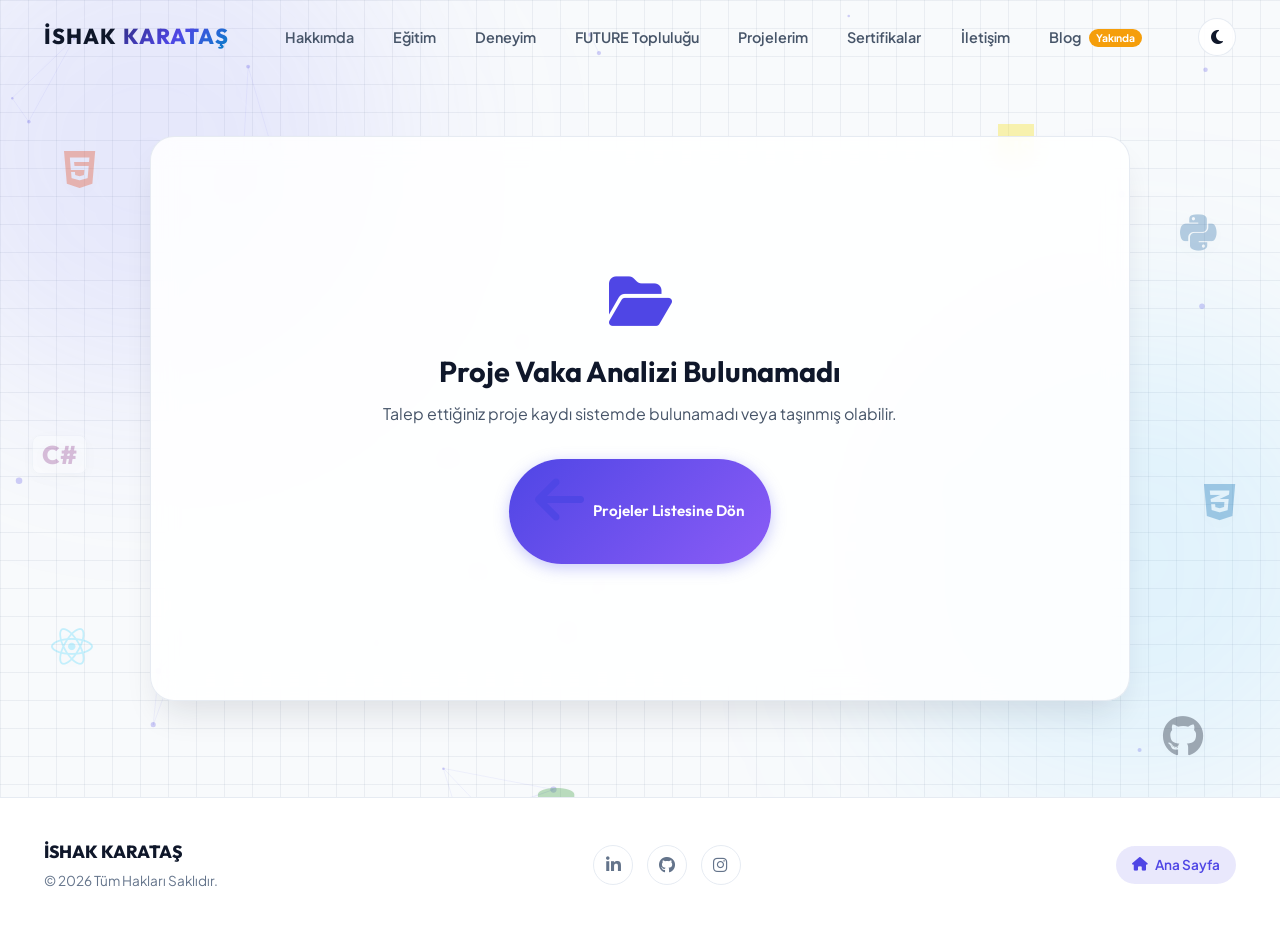
==== commit 3cd45f5e: "Mobil responsive duzeltmeleri" ====
--- a/project-detail.html
+++ b/project-detail.html
@@ -865,6 +865,31 @@
         .robot-floating-animation:hover {
             transform: scale(1.06) translateY(-5px);
             filter: drop-shadow(0 15px 25px rgba(0, 0, 0, 0.2));
+        }
+
+        /* Responsive Overrides for Code Editor Description */
+        @media (max-width: 576px) {
+            .code-editor-status-bar {
+                height: auto !important;
+                flex-direction: column !important;
+                gap: 0.5rem !important;
+                padding: 0.75rem 1rem !important;
+                align-items: flex-start !important;
+            }
+            .status-left, .status-right {
+                flex-wrap: wrap !important;
+                gap: 0.75rem !important;
+                width: 100% !important;
+            }
+            .code-editor-body {
+                padding: 1rem 0.85rem !important;
+                gap: 0.75rem !important;
+                font-size: 0.92rem !important;
+            }
+            .code-line-numbers {
+                padding-right: 0.5rem !important;
+                min-width: 20px !important;
+            }
         }
     </style>
 </head>
--- a/style.css
+++ b/style.css
@@ -91,6 +91,7 @@
 html {
     scroll-behavior: smooth;
     font-size: 16px;
+    overflow-x: hidden;
 }
 
 body {
@@ -2656,3 +2657,74 @@
     visibility: visible;
     transform: translateY(0);
 }
+
+/* ==========================================================================
+   Responsive Overrides for Notebook, Character and Physics Elements
+   ========================================================================== */
+@media (max-width: 992px) {
+    .character-pic-container {
+        width: 340px !important;
+        height: 380px !important;
+    }
+    .character-pic-container::after {
+        bottom: 50px !important;
+        width: 280px !important;
+        height: 280px !important;
+    }
+    .character-pic-inner {
+        width: 310px !important;
+        height: 310px !important;
+    }
+    .character-platform {
+        width: 260px !important;
+        left: 12px !important;
+    }
+}
+
+@media (max-width: 480px) {
+    /* Notebook Paper Mobile Optimization (Save space) */
+    .notebook-paper {
+        padding: 2rem 0.75rem 2rem 2.25rem !important;
+        background-image: 
+            linear-gradient(90deg, transparent 26px, rgba(239, 68, 68, 0.35) 26px, rgba(239, 68, 68, 0.35) 28px, transparent 28px),
+            repeating-linear-gradient(transparent, transparent 27px, var(--grid-line-color) 27px, var(--grid-line-color) 28px) !important;
+        background-size: 100% 100%, 100% 28px !important;
+    }
+    
+    .notebook-spirals {
+        left: 6px !important;
+        top: 2rem !important;
+        bottom: 2rem !important;
+        width: 14px !important;
+    }
+    
+    .spiral-ring {
+        width: 16px !important;
+        height: 7px !important;
+    }
+
+    /* Character Pic container scale for smallest mobile */
+    .character-pic-container {
+        width: 270px !important;
+        height: 310px !important;
+    }
+    .character-pic-container::after {
+        bottom: 40px !important;
+        width: 200px !important;
+        height: 200px !important;
+    }
+    .character-pic-inner {
+        width: 240px !important;
+        height: 240px !important;
+    }
+    .character-platform {
+        width: 200px !important;
+        left: 8px !important;
+    }
+
+    /* Physics area container constraint */
+    .badge-physics-area {
+        max-width: 100% !important;
+    }
+}
+
